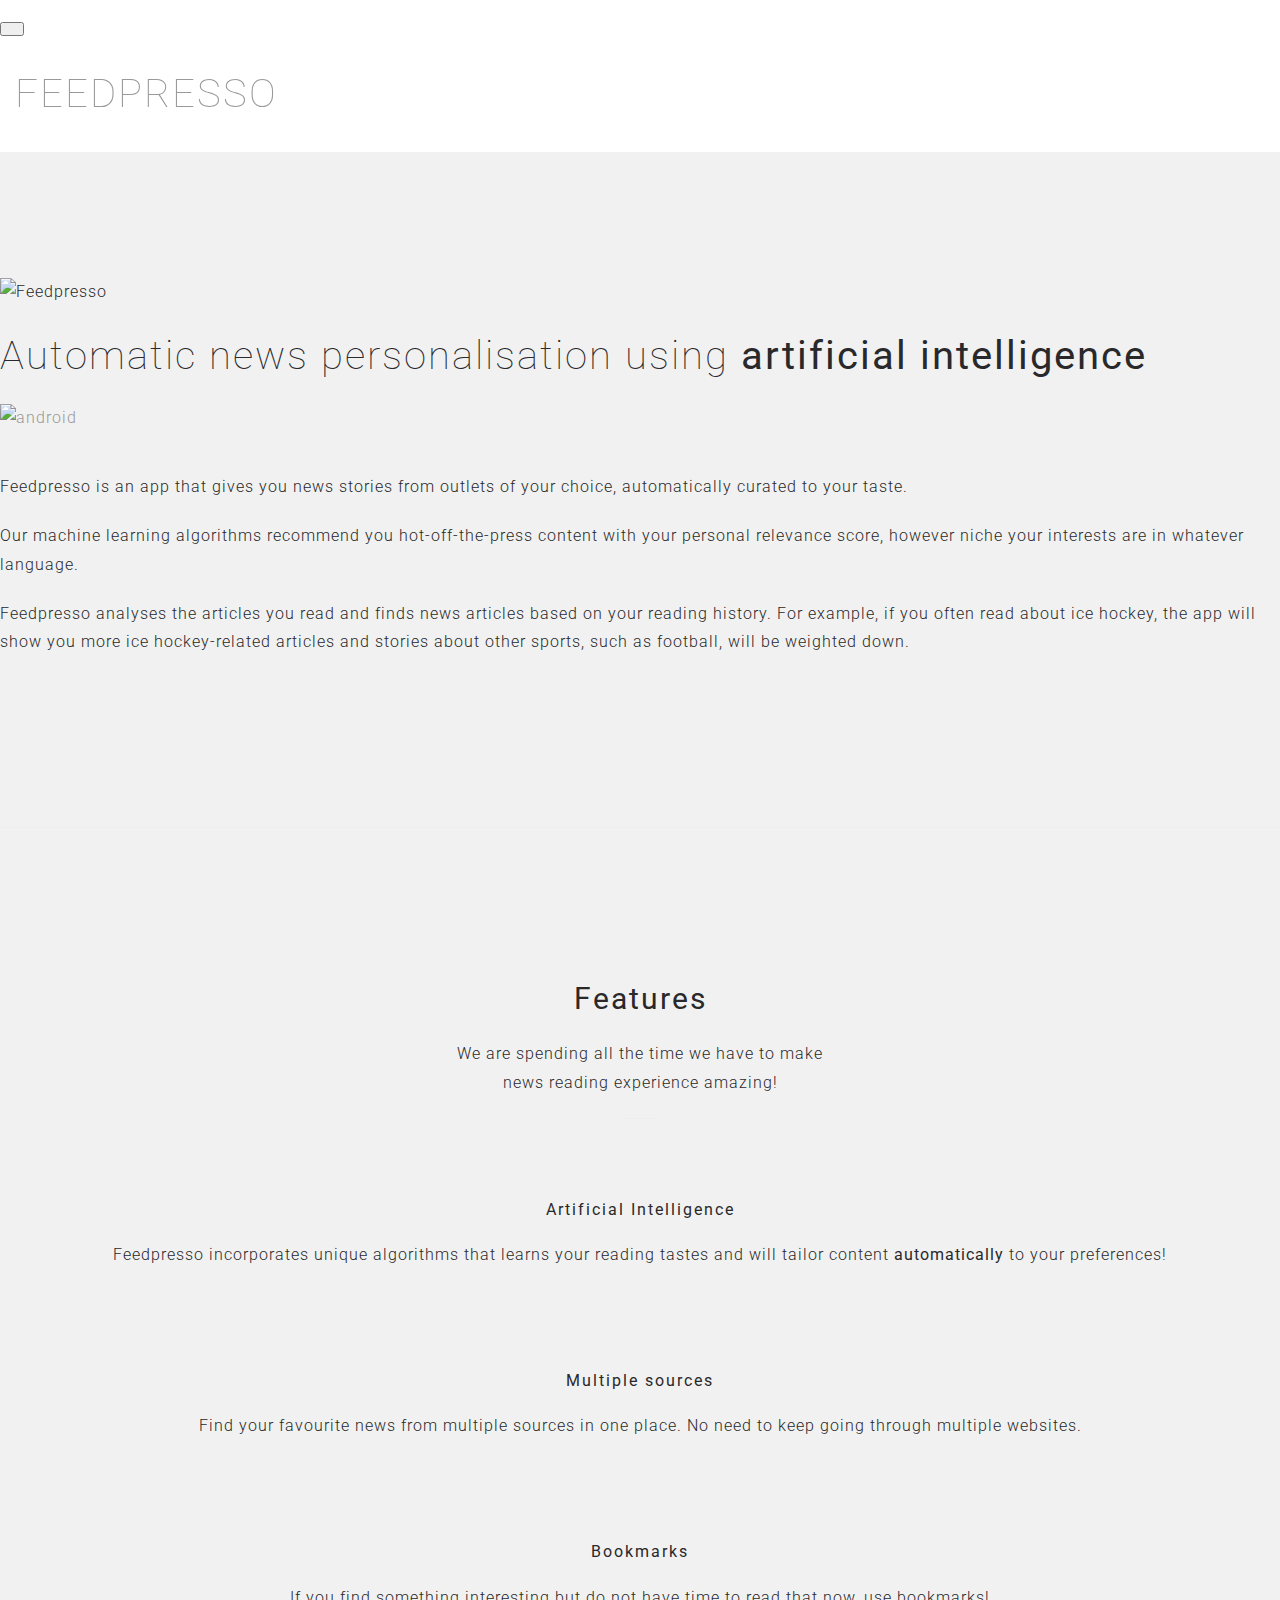
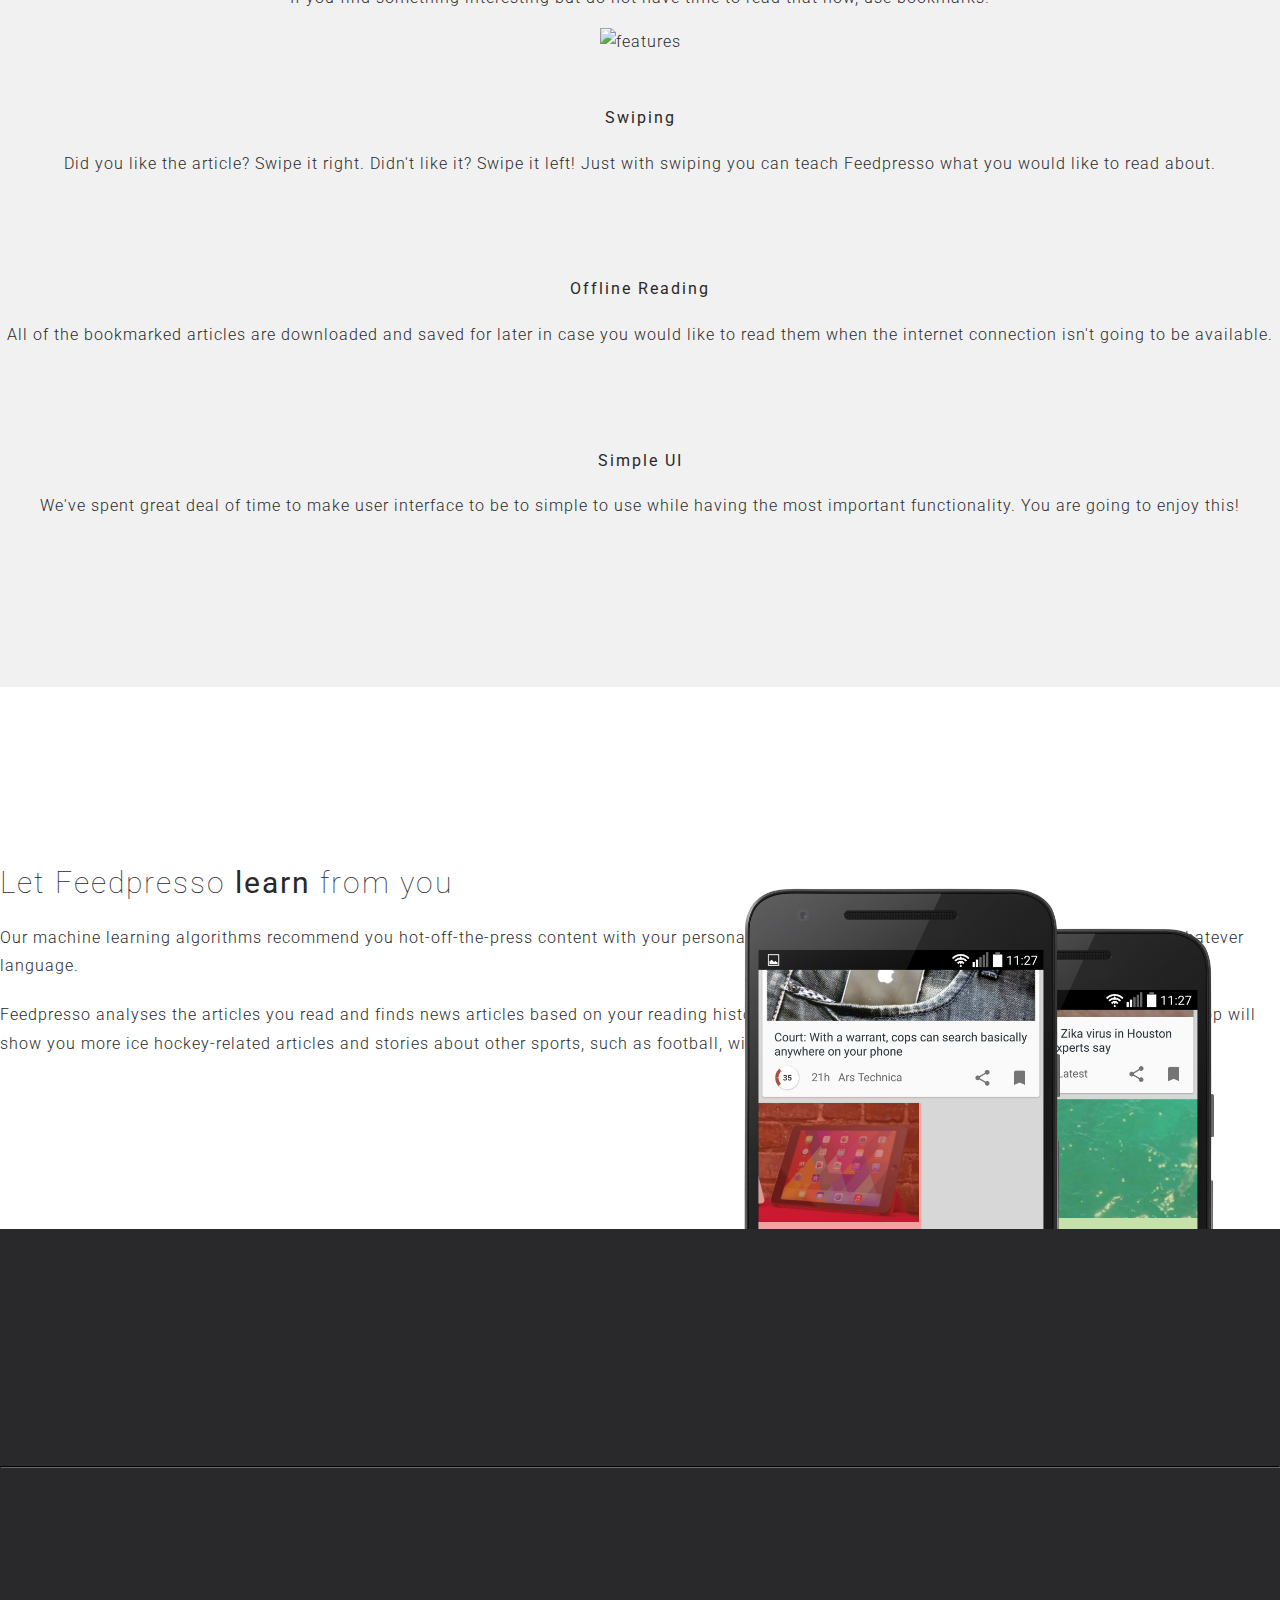
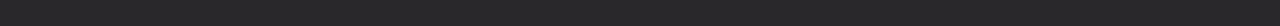
==== index.html @ 590b2be1 "Two pictures for main feature" ====
<!doctype html>
<html lang="en">

<head>
    <meta charset="UTF-8">
    <meta name="description" content="Feedpresso is an app that gives you news stories from outlets of your choice, automatically curated to your taste. Our machine learning algorithms recommend you hot-off-the-press content with your personal relevance score, however niche your interests are in whatever language.">
    <meta name="keywords" content="Feedpresso, Machine Learning, Artificial Intelligence, News, Local News, App,   Responsive, Landing, Mobile, Android">
    <meta name="author" content="Feedpresso">
    <!--[if IE]><meta http-equiv='X-UA-Compatible' content='IE=edge,chrome=1'><![endif]-->
    <meta name="viewport" content="width=device-width, initial-scale=1, maximum-scale=1">
    <!-- Site title -->
    <title>Feedpresso | Local news, rss and machine learning</title>

    <!-- Favicons AND TOUCH ICONS   -->
    <link rel="icon" href="images/favicon.ico">
    <link rel="apple-touch-icon" href="images/apple-touch-icon.png">
    <link rel="apple-touch-icon" sizes="72x72" href="images/apple-touch-icon-72x72.png">
    <link rel="apple-touch-icon" sizes="114x114" href="images/apple-touch-icon-114x114.png">

    <!-- Font-awesome and Custom Google Web Font -->
    <link href="font-awesome/css/font-awesome.min.css" rel="stylesheet">
    <link href="css/et-line.css" rel="stylesheet">
    <link href='http://fonts.googleapis.com/css?family=Roboto:100,300,400' rel='stylesheet' type='text/css'>

    <!-- CSS -->
    <link href="css/bootstrap.min.css" rel="stylesheet">
    <link href="css/animate.min.css" rel="stylesheet">
    <link href="css/allinone_carousel.css" rel="stylesheet" type="text/css">
    <!-- social share -->
    <link rel="stylesheet" type="text/css" href="css/jssocials.css" />
    <link rel="stylesheet" type="text/css" href="css/jssocials-theme-plain.css" />
    <!-- theme style -->
    <link href="css/style.css" rel="stylesheet">

    <!--[if lt IE 9]>
                                <script src="js/html5shiv.js"></script>
                                <script src="js/respond.min.js"></script>
        <![endif]-->
    <script src="js/modernizr.custom.min.js"></script>

    <!-- Style Switch -->
    <link rel="stylesheet" type="text/css" href="css/colors/green.css" title="green" media="screen" />

    <!-- Style Switch -->
    <!-- <link rel="stylesheet" type="text/css" href="css/colors/green.css" title="green" media="screen" />-->
    <!-- <link rel="stylesheet" type="text/css" href="css/colors/pink.css" title="pink" media="screen" />-->
    <!-- <link rel="stylesheet" type="text/css" href="css/colors/violet.css" title="violet" media="screen" />-->
    <!-- <link rel="stylesheet" type="text/css" href="css/colors/gold.css" title="gold" media="screen" />-->
    <!-- <link rel="stylesheet" type="text/css" href="css/colors/blue.css" title="blue" media="screen" />-->
    <!-- <link rel="stylesheet" type="text/css" href="css/colors/red.css" title="red" media="screen" />-->
    <!-- <link rel="stylesheet" type="text/css" href="css/colors/yellow.css" title="yellow" media="screen" />-->
    <!-- <link rel="stylesheet" type="text/css" href="css/colors/navy.css" title="navy" media="screen" />-->

</head>

<body id="page-top" data-spy="scroll" data-target=".navbar-custom">
    
    <!-- Header -->
    <header>
        <nav class="navbar navbar-custom navbar-top navbar-fixed-top sticky-navigation">
            <div class="container">
                <div class="navbar-header">
                    <button type="button" class="navbar-toggle" data-toggle="collapse" data-target=".navbar-main-collapse">
                        <i class="fa fa-bars"></i>
                    </button>
                    <!-- LOGO -->
                    <h1>
                        <a class="nav-logo" href="#page-top">
                            FEEDPRESSO
                        </a>
                        </h1>
                </div>


            </div>
            <!-- /.container -->
        </nav>
    </header>
    <!-- Header end -->

    <section id="intro">
        <div class="container">
            <div class="row relative">
                <img src="images/device-2015-11-10-092255_framed.png" alt="Feedpresso" class="intro-mobile img-responsive" />
                <div class="col-md-6 col-md-offset-6">
                    <h1>Automatic news personalisation using <span class="bold"> artificial intelligence </span> </h1>

                    <div class="downloads space40">
                        <a href="#"><img src="images/downloads/android.png" alt="android" /></a>
                    </div>
                    
                    <p class="space20">
                        Feedpresso is an app that gives you news stories from outlets of your choice, automatically curated to your taste.
                    </p>
                    <p class="space20">
                        Our machine learning algorithms recommend you hot-off-the-press content with your personal relevance score, however niche
                        your interests are in whatever language.
                    </p>
                    <p class="space20">
                        Feedpresso analyses the articles you read and finds news articles based on your reading history. For example, if you often
                        read about ice hockey, the app will show you more ice hockey-related articles and stories about other
                        sports, such as football, will be weighted down.
                    </p>
               

                </div>
                <!-- col-md-6 end -->
            </div>
            <!-- row end -->
        </div>
        <!-- container end -->
    </section>
    <!-- intro end -->



    <!-- features -->
    <section id="features" class="section">
        <div class="container">
            <div class="row">
                <div class="col-md-12">
                    <div class="titleSection">
                        <h2><span class="bold">Features</span></h2>
                        <p>
                            We are spending all the time we have to make news reading experience amazing!
                        </p>
                        <div class="coloredLine"></div>
                    </div>
                    <!-- titleSection end -->
                </div>
                <!-- col-md-12 end -->
            </div>
            <!-- row end -->

            <div class="row">
                <div class="col-md-4 leftFeatures">
                    <div class="text-right space100">
                        <i class="icon-beaker bigIcon"></i>
                        <h4 class="bold">Artificial Intelligence</h4>
                        <p>
                            Feedpresso incorporates unique algorithms that learns your 
                            reading tastes and will tailor content <b>automatically</b> to 
                            your preferences!
                        </p>
                    </div>
                    
                    <div class="text-right space100">
                        <i class="icon-newspaper bigIcon"></i>
                        <h4 class="bold">Multiple sources</h4>
                        <p>
                            Find your favourite news from multiple sources in one place. No need to keep going
                            through multiple websites.
                        </p>
                    </div>
                    <!-- text-right space100 end -->

                    <div class="text-right">
                        <i class="icon-flag bigIcon"></i>
                        <h4 class="bold">Bookmarks</h4>
                        <p>
                            If you find something interesting but do not have time to read that now,
                            use bookmarks!
                        </p>
                    </div>
                    <!-- text-right end -->

                </div>
                <!-- col-md-4 leftFeatures end -->

                <div class="col-md-4">
                    <img src="images/device-2015-11-10-092421_framed.png" class="img-responsive" alt="features" data-wow-duration="1s" data-wow-offset="50"
                    data-wow-delay="0s" />
                </div>
                <!-- col-md-4 end -->

                <div class="col-md-4 rightFeatures">
                    <div class="text-left space100">
                        <i class="icon-heart bigIcon"></i>
                        <h4 class="bold">Swiping</h4>
                        <p>
                           Did you like the article? Swipe it right. Didn't like it?
                           Swipe it left! Just with swiping you can teach Feedpresso
                           what you would like to read about.
                        </p>
                    </div>
                    <div class="text-left space100">
                        <i class="icon-download bigIcon"></i>
                        <h4 class="bold">Offline Reading</h4>
                        <p>
                            All of the bookmarked articles are downloaded and saved for later in case you would
                            like to read them when the internet connection isn't going to be available.
                        </p>
                    </div>
                    <!-- text-left space40 end -->

                    <div class="text-left">
                        <i class="icon-happy bigIcon"></i>
                        <h4 class="bold">Simple UI</h4>
                        <p>
                            We've spent great deal of time to make user interface to be to simple to use while
                            having the most important functionality. You are going to enjoy this!
                        </p>
                    </div>
                    <!-- text-left end -->
                </div>
                <!-- col-md-4 rightFeatures end -->

            </div>
            <!-- row end -->
        </div>
        <!-- container end -->
    </section>
    <!-- features end -->


    <section id="app-brief2" class="section">
        <div class="container">
            <div class="row relative">
                <div class="phones">
                    <img src="images/2016-01-19 09.27.38_framed.png" alt="wava" class="right-mob-front img-responsive" />
                    <img src="images/2016-01-19 09.27.07_framed.png" alt="wava" class="right-mob-back img-responsive wow fadeInUp" data-wow-duration="1s"
                    data-wow-offset="50" data-wow-delay="0s" />
                </div>
                <div class="col-md-6">
                    <h2>Let Feedpresso  <span class="bold">  learn </span> from you  </h2>

                   <p class="space20">
                        Our machine learning algorithms recommend you hot-off-the-press content with 
                        your personal relevance score, however niche
                        your interests are in whatever language.
                    </p>
                    <p class="space20">
                        Feedpresso analyses the articles you read and finds news articles based on 
                        your reading history. For example, if you often
                        read about ice hockey, the app will show you more ice 
                        hockey-related articles and stories about other
                        sports, such as football, will be weighted down.
                    </p>
                </div>
                <!-- col-md-6 end -->
            </div>
            <!-- row end -->
        </div>
        <!-- container end -->
    </section>
    <!-- #app-brief2 section end -->

    <footer>
        <div class="container">
            <div class="col-md-12">
                <!--<a href="#page-top" class="page-scroll"><img src="images/footer-logo.png" alt="WAVA"/></a>-->
                <div class="space50"></div>
                <ul class="clearlist socialList">
                    <li><a href="https://www.facebook.com/feedpresso"><i class="fa fa-facebook"></i></a></li>
                    <li><a href="https://twitter.com/Feedpresso"><i class="fa fa-twitter"></i></a></li>
                    <li><a href="https://www.linkedin.com/company/feedpresso"><i class="fa fa-linkedin"></i></a></li>
                    <li><a href="mailto:hello@feedpresso.com"><i class="fa fa-envelope"></i></a></li>
                </ul>
                <hr>
            </div>
            <!-- col-md-12 end -->
        </div>
        <!-- container end -->
    </footer>

    <!-- javascript Placed at the end of the document so the pages load faster -->
    <script type="text/javascript" src="js/jquery-1.11.3.min.js"></script>
    <script src="js/bootstrap.min.js"></script>
    <script src="js/jquery.easing.min.js"></script>
    <script src="js/jquery.appear.js"></script>
    <script src="js/jquery.inview.js"></script>
    <script src="http://ajax.googleapis.com/ajax/libs/jqueryui/1.9.2/jquery-ui.min.js"></script>
    <script src="js/jquery.ui.touch-punch.min.js" type="text/javascript"></script>
    <script src="js/allinone_carousel.js" type="text/javascript"></script>
    <script src="js/wow.min.js"></script>
    <script src="js/jquery.placeholder.min.js" type="text/javascript"></script>
    <script src="js/jquery.ajaxchimp.min.js"></script>
    <script src="js/jssocials.min.js"></script>
    <script src="js/script.js"></script>

</body>

</html>
---- css/style.css ----
/*
* Wava Theme
* Created by : mixdesigns
* website : www.mixdesigns.net
*/

/* Table of Content
==================================================
        - General -
        - margin spaces -
        - Header and nav -
        - intro -
        - screenshots -
        - overview -
        - features -
        - share -
        - app-brief1 - app-brief2 -
        - subscription-form -
        - contact -
        - footer -
        -    THEME SWITCHER -
        - responsive -

*/


/* - General ------------------------------------------------------- */

/* PRE LOADER */
.preloader {
    position: fixed;
    top: 0;
    left: 0;
    right: 0;
    bottom: 0;
    background-color: #fefefe;
    z-index: 9999;
    height: 100%;
    width: 100%;
    overflow: hidden !important;
}

.status {
    width: 105px;
    height: 50px;
    position: absolute;
    left: 50%;
    top: 50%;
    margin: -25px 0 0 -50px;
}

/* top line LOADER */
.pace {
    -webkit-pointer-events: none;
    pointer-events: none;
    -webkit-user-select: none;
    -moz-user-select: none;
    user-select: none;
}
.pace-inactive {
    display: none;
}
.pace .pace-progress {
    background: #F44C67;
    position: fixed;
    z-index: 99999;
    top: 0;
    right: 100%;
    width: 100%;
    height:5px;
}

/* Global Styles */
body,html {
    height: 100%;
    width: 100%;
    max-width: 100%;
}

body {
    font-family: 'Roboto', sans-serif;
    font-size: 16px;
    font-weight: 300;
    letter-spacing: 1px;
    line-height: 1.8;
    background: transparent;
    color: #29282b;
    overflow-x: hidden;
    margin: auto;
    background: #fff;
    -webkit-font-smoothing: subpixel-antialiased;
}

.clearlist, .clearlist li {
    list-style: none;
    padding: 0;
    margin: 0;
    background: none;
}

::-moz-selection{ color: #fff; background:#29282b; }
::-webkit-selection{ color: #fff;    background:#29282b; }
::selection{ color: #fff;    background:#29282b; }

a{
    color: #999;
    text-decoration: none;
}
a:hover{
    color: #29282b;
    cursor: pointer;
}
a:hover,a:focus{
    -moz-outline: none;
    outline: none;
    text-decoration: none;
}

h1,h2,h3,h4,h5,h6 {
    font-family: 'Roboto', sans-serif;
    font-weight: 100;
    margin-bottom: 20px;
    line-height: 1.4;
    color: #29282b;
    letter-spacing: 2px;
}
h1{
    font-size: 40px;
}
h2{
    font-size: 30px;
}
h3{
    font-size: 24px;
}
h4{
    font-size: 16px;
}
h5{
    font-size: 14px;
}
h6{
    font-size: 12px;
}
.img-responsive{
    margin: 0 auto;
    width: auto;
}
.section{
    padding:150px 0px;
    position: relative;
    z-index: 2;
    overflow: hidden;
}
.relative{
    position: relative;
}
.bold{
    font-weight: 400;
}
.hint{
    color: #999;
    font-size: 13px;
}
/* title Section */
.titleSection{
    clear: both;
    margin-bottom: 80px;
    text-align: center;
}
.titleSection h2{
    margin-top: 0px;
}
.titleSection p{
    max-width: 400px;
    margin: 0 auto;
}
/* line */
.coloredLine{
    margin:20px auto 0px;
    width: 40px;
    border-bottom: 1px solid #eee;
}
/* buttons */
.btn-new{
    max-width: 250px;
    vertical-align: middle;
    position: relative;
    z-index: 1;
    -webkit-backface-visibility: hidden;
    -moz-osx-font-smoothing: grayscale;       
    background: #F44C67;
    display: inline-block;
    padding: 15px 30px;
    -webkit-border-radius: 2px;
    -moz-border-radius: 2px;
    border-radius: 2px;
    color: #fff;
    font-size: 14px;
    font-family: 'Roboto', sans-serif;
    -webkit-transition: all .3s ease;
    -moz-transition: all .3s ease;
    -o-transition: all .3s ease;
    transition: all .3s ease;
    letter-spacing: 1px;
    cursor: pointer;
    line-height: 1.42857;
    text-align: center;
    white-space: nowrap;
    border: none;
}
.btn-new:hover,.btn-new:focus{
    background: #FC647B;
    color: #fff;
    text-decoration: none;
    outline: none;
}
/* margin spaces */
.space10 {
    margin-bottom: 10px;
}
.space20 {
    margin-bottom: 20px;
}
.space30 {
    margin-bottom: 30px;
}
.space40 {
    margin-bottom: 40px;
}
.space50 {
    margin-bottom: 50px;
}
.space60 {
    margin-bottom: 60px;
}
.space70 {
    margin-bottom: 70px;
}
.space80 {
    margin-bottom: 80px;
}
.space90 {
    margin-bottom: 90px;
}
.space100 {
    margin-bottom: 100px;
}

/* Header and nav --------------------------------------------------- */
.logo{
    display:inline-block;
}
.logo img{
    max-width: 100%;
}
.sticky-navigation {
    -webkit-transition: all .4s ease-in-out;
    -moz-transition: all .4s ease-in-out;
    -o-transition: all .4s ease-in-out;
    transition: all .4s ease-in-out;
    background:transparent;
    border: none;
    padding:10px 0 !important;
    margin-bottom: 0 !important;
    -webkit-backface-visibility: hidden;
    top:0px;
}
.NavBg{
    background:rgba(255,255,255,0.9);  
}
.nav-logo{
    padding: 0px 15px;
    height: 50px;
    overflow: hidden;
}
.nav-logo:focus{
    outline: none;
}
.nav-logo img{
    height: 100%;
}
.navbar{
    margin-bottom: 0px;
}
.navbar-nav {
    float: left;
    margin: 0px !important;
    -webkit-transition: all .3s ease-in-out;
    -moz-transition: all .3s ease-in-out;
    -o-transition: all .3s ease-in-out;
    transition: all .3s ease-in-out;
}
.navbar-nav li a {
    padding: 10px;
    line-height: 30px;
    font-size: 12px;
    color: #999;
    position: relative;
    background: transparent !important;
    -webkit-transition: all .5s ease;
    -moz-transition: all .5s ease;
    -o-transition: all .5s ease;
    transition: all .5s ease;
}
.navbar-nav li a:focus{
    outline: none;
}
.navbar-nav li.active a,.navbar-nav li a:hover {
    color:#29282b;
}
.navbar-toggle{
    padding: 5px 10px;
    margin-right: 10px;
}
/* intro ---------------------------------------------------------------- */

#intro{
    background: #f1f1f1;
    padding: 150px 0px;
    position: relative;
    z-index: 1;
    overflow: hidden;
}
.intro-mobile {
    position: absolute;
    left: 0px;
    top:-50px; /* negtivae value of section bottom padding */
    max-width: 40%;
}
.downloads a{
    display: inline-block;
    margin-right: 10px;
}
.downloads a:last-child{
    margin-right: 0px;
}

/* screenshots ---------------------------------------------------------------- */
.screenshot-image{
    background:url("../images/bg.jpg") no-repeat top center scroll #fff;
    -webkit-background-size: 100%;
    -moz-background-size: 100%;
    -o-background-size: 100%;
    background-size: 100%;
    -webkit-background-size: cover;
    -moz-background-size: cover;
    -o-background-size: cover;
    background-size: cover;
    width: 100%;      
}
.downloadNumber{
    background: #f44c67;
    color: #fff;
    display: inline-block;
    padding:10px 30px;
    font-size:24px;
}
.overlay {
    background: none repeat scroll 0 0 rgba(255,255,255,0.5);
    width: 100%;
    height: 100%;
    padding-top: 150px;
    padding-bottom:600px;
}
.gradient{
    background: url("../images/gradient.png") repeat-x top center;
    position: absolute;
    width: 100%;
    top:-200px;
    height: 200px;
}
.slider-3d{
    margin-top: -580px;
    padding-bottom:200px;
}
.slider-3d > div{
    margin: 0 auto;
}
.allinone_carousel.sweet .elementTitle{
    color: #888;
    font-family: 'Roboto', sans-serif;
    font-weight: 300;

}
.allinone_carousel.sweet .contentHolderUnit{
    -moz-box-shadow:1px -2px 10px 0px rgba(0, 0, 0, 0.5);
    -webkit-box-shadow:1px -2px 10px 0px rgba(0, 0, 0, 0.5);
    box-shadow:1px -2px 10px 0px rgba(0, 0, 0, 0.5);
}

/* overview ---------------------------------------------------------------- */
#overview{
    background: #f9f9f9;
    border-top: 1px solid #eee;
    text-align: center;
}
.bigIcon{
    color: #F44C67;
    font-size: 50px;
    margin-bottom: 20px;
}

/* features ---------------------------------------------------------------- */
#features{
    background:#f1f1f1;
    border-top: 1px solid #eee;
    text-align: center;
}
.leftFeatures,.rightFeatures{
    margin-top: 50px;
}

/* share ---------------------------------------------------------------- */
#share{
    background:url("../images/stars.png") no-repeat top left #F45368;
    text-align: center;
}
#share h2{
    font-size:50px;    
}
.shareIcons{
    font-size: 24px;
}
.jssocials-share-link{
    color: #fff;
    padding: 0.8em 1em;
    min-width: 110px;
}
.jssocials-share-link.jssocials-share-link-count{
    padding-top: 0.5em;
}

/* app-brief1 ---------------------------------------------------------------- */

.left-mob-front{
    position: absolute;
    left: 12%;
    margin: 0px auto;
    top:-40px;
    z-index: 2;
}
.left-mob-back {
    position: absolute;
    left:0px;
    top:-20px;
    z-index: 1;
}
.rightList li{
    padding-bottom: 10px;
    position: relative;
}
.rightList li i{
    position: absolute;
    top: 8px;
    left: 0px;
    font-size: 14px;
}
.rightList li span{
    padding-left: 30px;
}
#app-brief1{
    background: #F2F2F2;
}
.right-mob-front{
    position: absolute;
    right: 12%;
    margin: 0px auto;
    max-width: 35%;
    top:-40px;
    z-index: 2;
}
.right-mob-back {
    position: absolute;
    right:0px;
    max-width: 35%;
    top:-0px;
    z-index: 1;
}

/* subscription-form ---------------------------------------------------------------- */

#download {
    text-align: center;
    background:url("../images/pattern.png") repeat;
}
.downloadLogo{
    width: 100px;
    display: inline-block;
    position: relative;
    top: -5px;
}

#download hr{
    margin: 80px auto 70px;
}
.downloadtxt{
    margin-top: 70px;
    line-height: 60px;
}
.subscription-form .input-box {
    width: 320px;
    -webkit-box-shadow: none;
    box-shadow: none;
    background: #FFF;
    border: 1px solid #FFF;
    margin: 0px;
}
.bigWord{
    font-size: 60px;
    font-weight: 700;
    text-transform: uppercase;
    display: block;
}

.subscription-form .subscription-success,
.subscription-form .subscription-error {
    display: none;
}

/* contact ----------------------------------------------------------- */
#contact {
    background: #F4F4F4;
    text-align: center;
}
.form-control{
    background: transparent;
    border: 1px solid #ddd;
    height: 50px;
    margin-bottom: 20px;
    padding:10px 20px;
    width: 100%;
    color:#161616;
    outline: none;
    -webkit-border-radius: 2px;
    -moz-border-radius: 2px;
    border-radius: 2px;
    font-size: 12px;
    box-shadow: none;
}
textarea.form-control{
    height: 100px;
    max-height: 120px;
    resize: none;
    margin-bottom:40px;
    overflow: hidden;
}
.form-control:focus{
    color: #000;
    font-weight: 900;
    border-color: #161616;
    box-shadow: none;
    outline: none;
}
#contactForm .success,#contactForm .error {
    display: none;
    text-align: center;
    margin-bottom: 20px;
    padding: 20px;
}

/* Footer ---------------------------------------------------------- */
footer {
    background:#29282b;
    text-align: center;
    padding: 150px 0px;
}
footer hr{
    border-color: #181819;
}
footer p{
    font-size: 11px;
    letter-spacing: 4px;
    text-transform: uppercase;
    color: #fff;
}
footer p a,footer p a:hover,footer p a:focus {
    color: #fff;
}
.socialList li{
    display: inline-block;
    text-transform: uppercase;
    font-family: 'Josefin Sans', sans-serif;
}
.socialList li a{
    display: inline-block;
    color: #fff;
    margin: 0px 20px;
}
.socialList li a span{
    margin-left: 10px;
}
.socialList li a:hover{
    color: #F44C67;
}

/*------------------------------------------------------------- 
                           THEME SWITCHER
--------------------------------------------------------------- */
#customizer {
    position: fixed;
    top: 100px;
    z-index: 999999;
    height: 100%;
}

.corner {
    display: block;
    cursor: pointer;
    width: 40px;
    height: 40px;
    -webkit-border-radius:0px 6px 6px 0px;
    -moz-border-radius:0px 6px 6px 0px;
    border-radius:0px 6px 6px 0px;
    background: url(../images/switcher/corner-open.png);
    position: absolute;
    top: 50px;
    right: -40px;
}

.s-close {
    left: -205px !important;
    -webkit-transition: all .4s ease-in-out;
    -moz-transition: all .4s ease-in-out;
    -o-transition: all .4s ease-in-out;
    transition: all .4s ease-in-out;
}

.s-open {
    left: 0 !important;
    -webkit-transition: all .4s ease-in-out;
    -moz-transition: all .4s ease-in-out;
    -o-transition: all .4s ease-in-out;
    transition: all .4s ease-in-out;
}

.corner.expanded {
    background: url(../images/switcher/corner.png);
}

#options {
    width: 205px;
    height:180px;
    background: #fff;
    padding: 0;
    position: relative;
    -webkit-transition: all .4s ease-in-out;
    -moz-transition: all .4s ease-in-out;
    -o-transition: all .4s ease-in-out;
    transition: all .4s ease-in-out;
}

.heading {
    padding-bottom: 15px;
    margin-bottom: 20px;
}

#options h6 {
    color: #5c5c5c;
    margin-bottom: 10px;
    font-size: 13px;
}

.options-segment {
    margin-bottom: 20px;
}
.color-scheme {
    padding: 0;
}
.color-scheme li {
    float: left;
    list-style: none;
}
.color-scheme a {
    display: block;
    height: 30px;
    width: 30px;
    margin: 0 4.25px 10px;
}
.colors-sel {
    padding: 20px 25px 15px;
    margin-bottom: 0;
}
.gold a {
    background: url(../images/switcher/3.png);
}
.green a {
    background: url(../images/switcher/7.png);
}
.blue a {
    background: url(../images/switcher/1.png);
}
.red a {
    background: url(../images/switcher/8.png);
}
.pink a {
    background: url(../images/switcher/4.png);
}
.navy a {
    background: url(../images/switcher/6.png);
}
.yellow a {
    background: url(../images/switcher/5.png);
}
.violet a {
    background: url(../images/switcher/2.png);
}
.options-head {
    background: #000;
    color: #fff;
    text-align: center;
    text-transform: uppercase;
    font-size: 15px;
    font-weight: 900;
    line-height: 50px;
}

.version{
    position: fixed;
    left: 0px;
    top: 100px;
    font-size:30px;
    color: #6D6E71;
    width: 40px;
    height: 40px;
    line-height: 40px;
    text-align: center;
    z-index: 9999;
}
.version:hover,.version:focus{
    color: #7B7C7F;
}
/* responsive style ----------------------------------------------------------------- */
/* Large Devices, Wide Screens */
@media only screen and (max-width : 1200px) {
    .downloadtxt{
        margin-top: 20px;
    }
}
/* Medium Devices, Desktops */
@media only screen and (max-width : 992px) {
    #intro{
        text-align: center;
    }
    #intro,.section{
        padding: 100px 0px;
    }
    .overlay{
        padding-top: 100px;
        padding-bottom: 400px;
    }
    .slider-3d{
        margin-top: -380px;
        padding-bottom: 100px;
    }
    .intro-mobile {
        position: static;
        max-width: 300px;
    }
    .phones{
        position: relative;
        width: 100%;
        max-width: 600px;    
        height: 400px;
        overflow: hidden;
        margin: 0 auto;
        margin-bottom: 50px;
    }
    .left-mob-front{
        right: 0px;
        left: auto;
        max-width: 100%;
        top: 0px;
    }
    .left-mob-back{
        left: -30px;
        max-width: 100%;
        top: 0px;   
    }
    .right-mob-front{
        left: 0px;
        right: auto;
        max-width: 100%;
        top: 0px;
    }
    .right-mob-back {
        right: -30px;
        max-width: 100%;
        top: 0px;  
    }

    .leftFeatures{
        margin-top: 0px;
        margin-bottom: 50px;
    }
    #features .text-left,#features .text-right{
        text-align: center !important;
    }
    .mg-sm-100{
        margin-bottom: 100px;
    }

}
/* Small Devices, Tablets */
@media only screen and (max-width : 767px) {
    .navbar-collapse {
        max-height: 355px !important;
        padding-bottom: 15px;
        padding-right: 15px;
        padding-left: 15px;
        overflow-x: visible;
        border-top: 1px solid transparent;
    }
    .navbar-nav{
        width: 100%;
    }
    h1{
        font-size: 30px;
    }
    .subscription-form .input-box {
        margin: 0px auto 20px;
        width: 80%;
    }

}
/* Extra Small Devices, Phones */
@media only screen and (max-width : 480px) {
    .downloads a{
        margin: 5px;
    }

    .left-mob-front,.left-mob-back,.right-mob-front,.right-mob-back{
        max-width: 80%;
    }

}
/* Custom, iPhone Retina */
@media only screen and (max-width : 320px) {

}
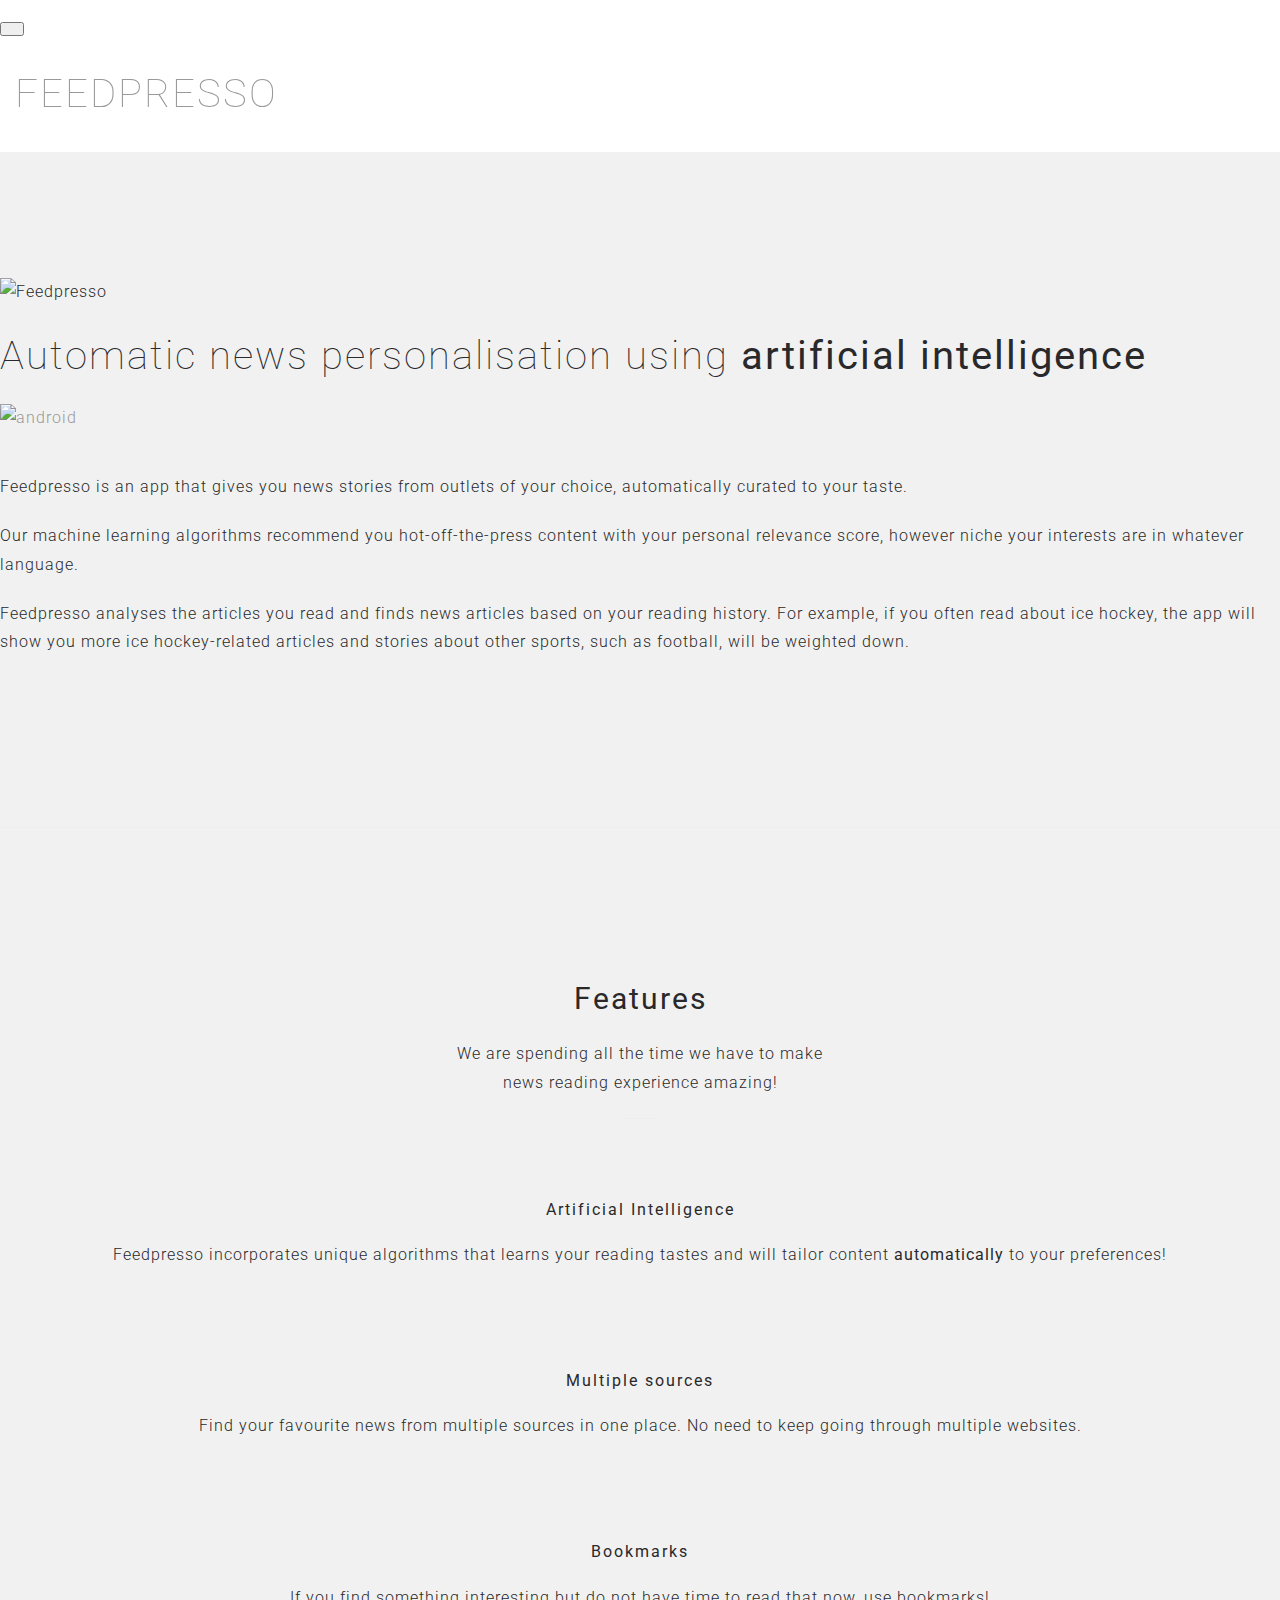
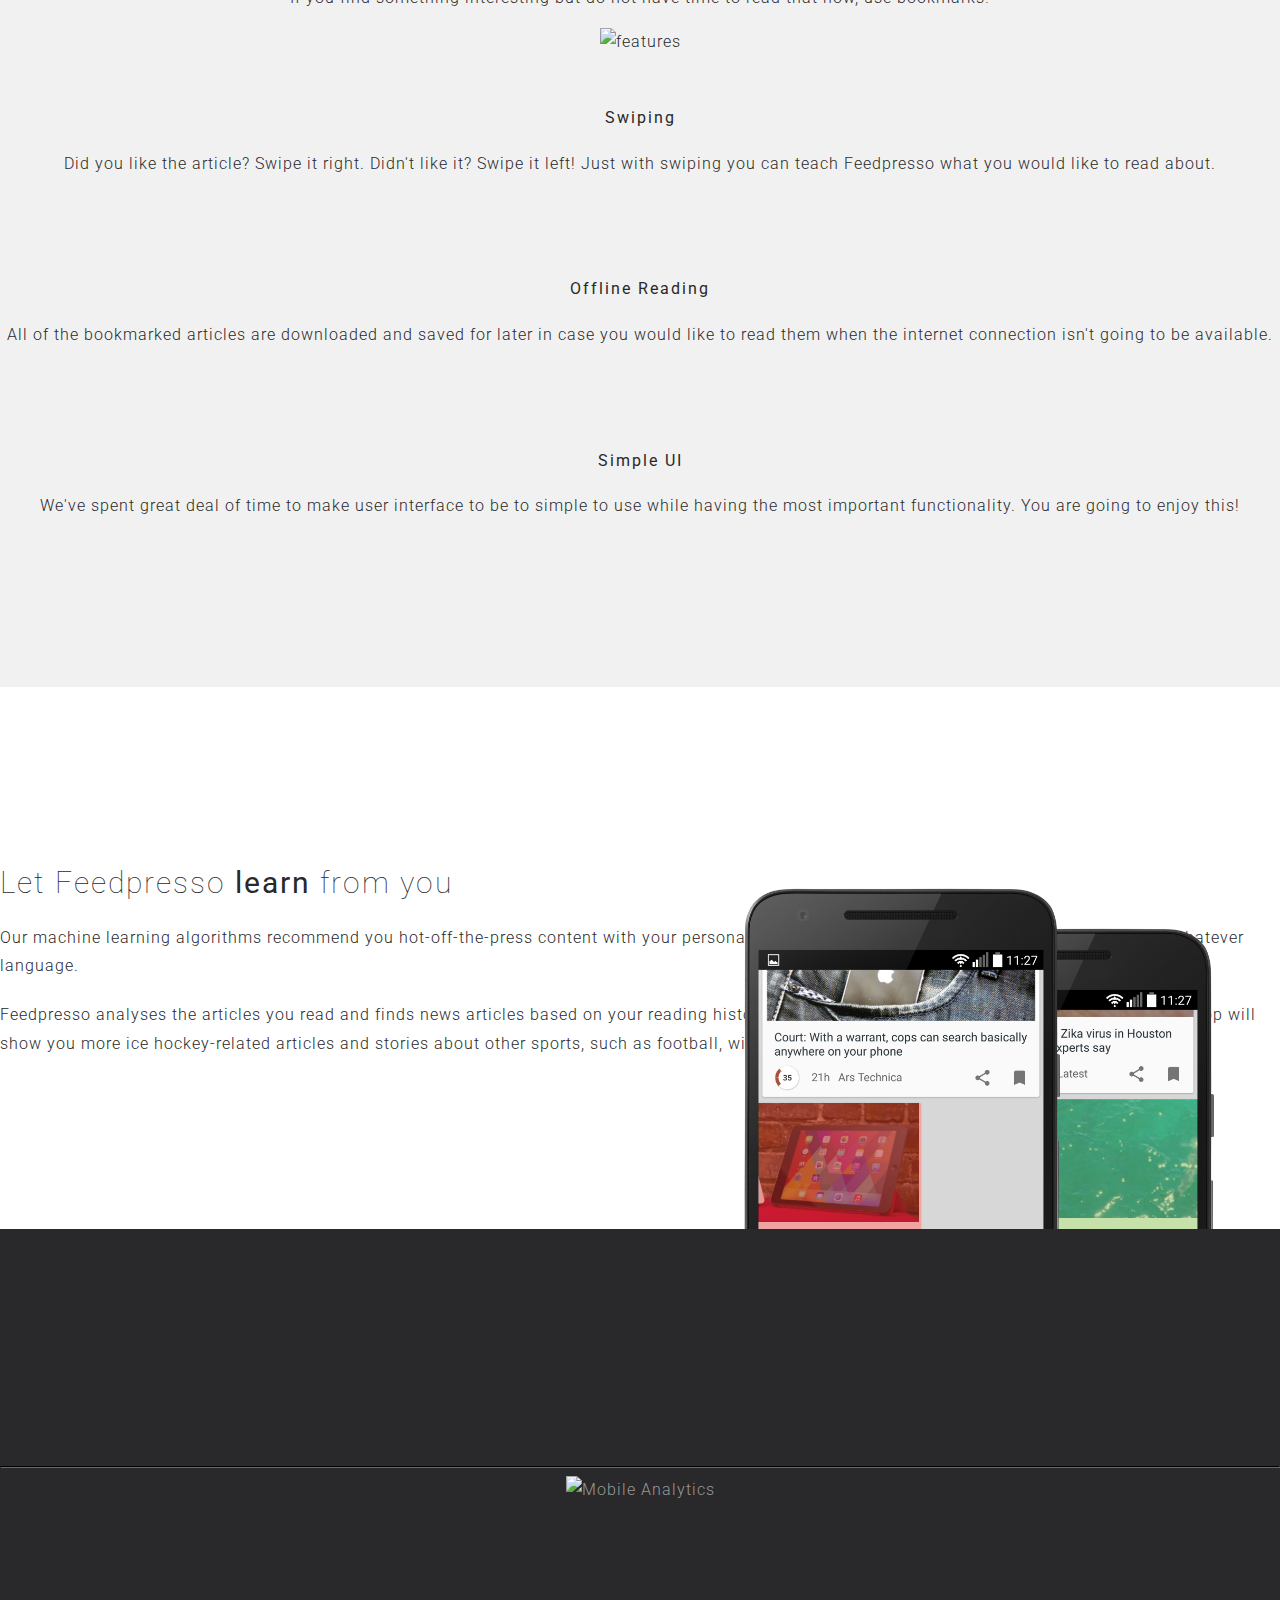
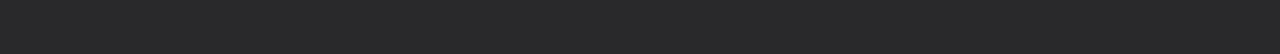
==== commit 09173872: "Add mixpanel badge" ====
--- a/index.html
+++ b/index.html
@@ -258,6 +258,7 @@
                 </ul>
                 <hr>
             </div>
+            <a href="https://mixpanel.com/f/partner" rel="nofollow"><img src="//cdn.mxpnl.com/site_media/images/partner/badge_light.png" alt="Mobile Analytics" /></a>
             <!-- col-md-12 end -->
         </div>
         <!-- container end -->
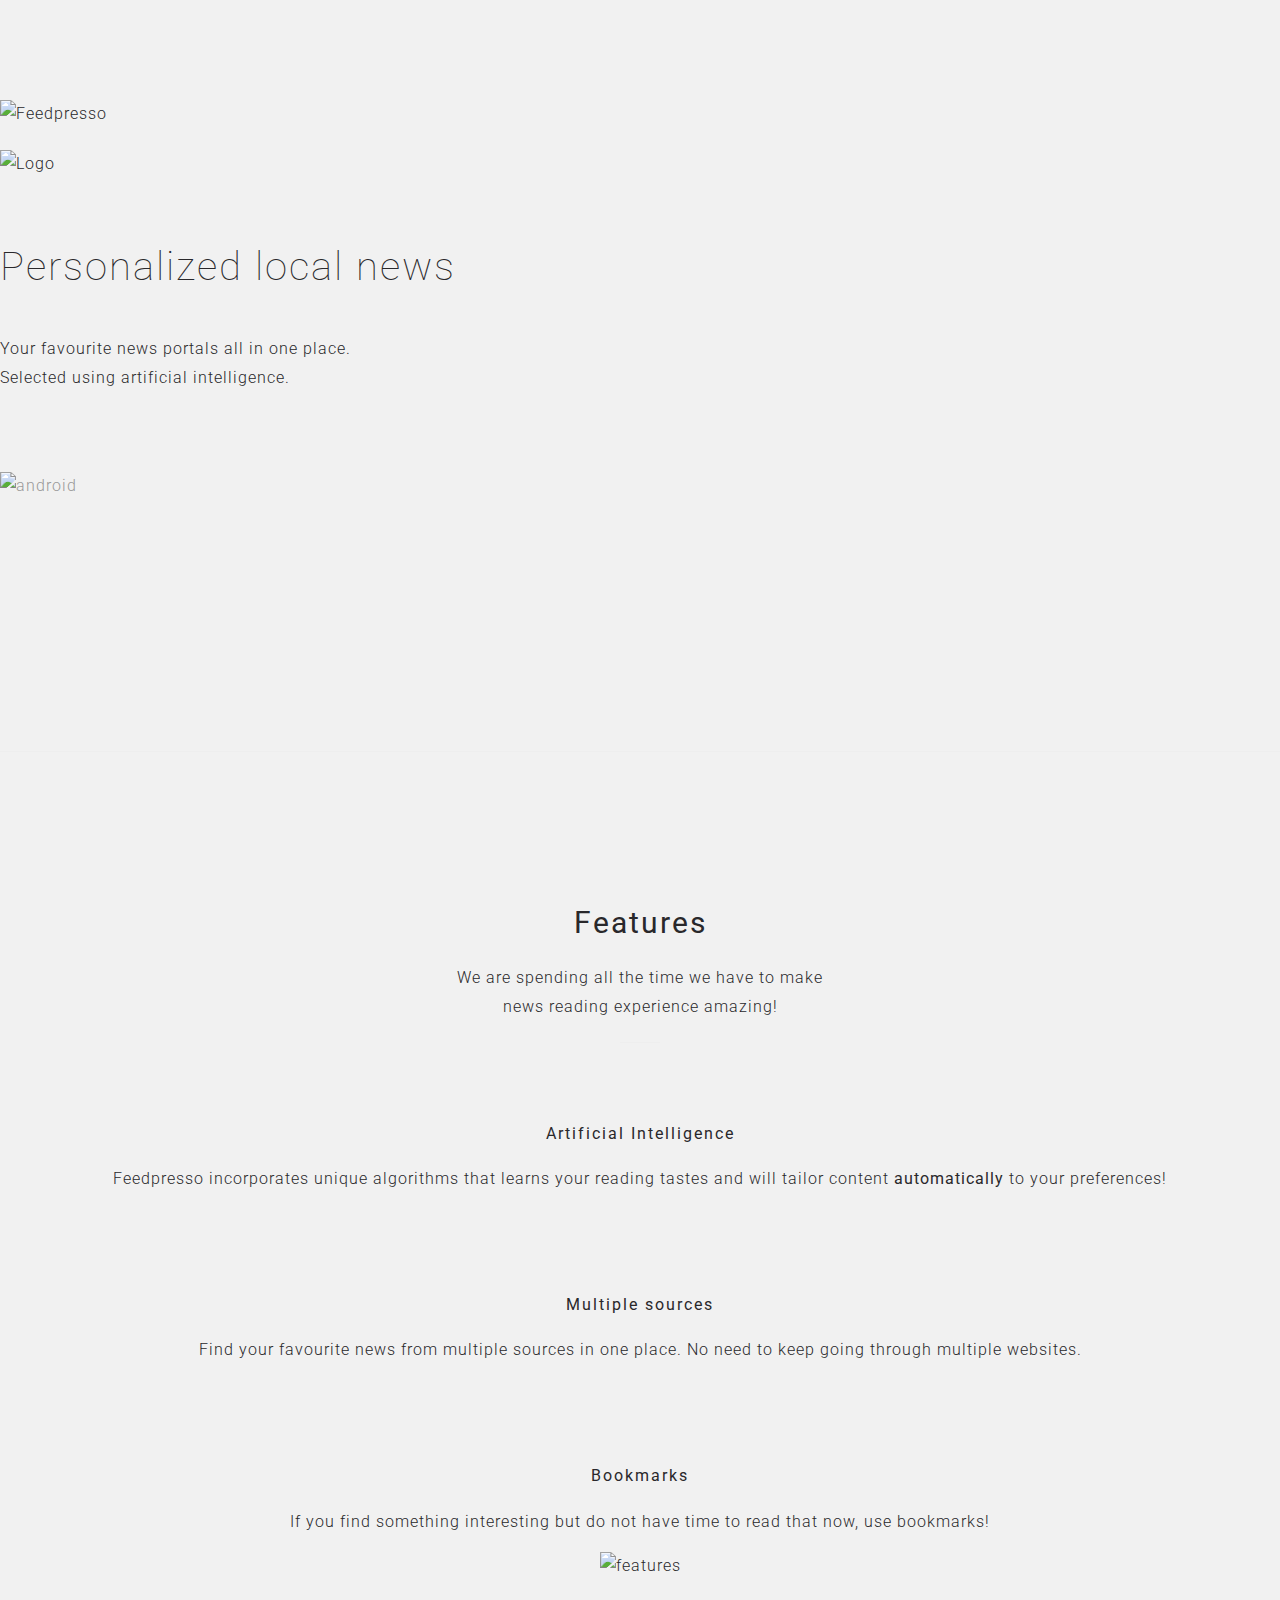
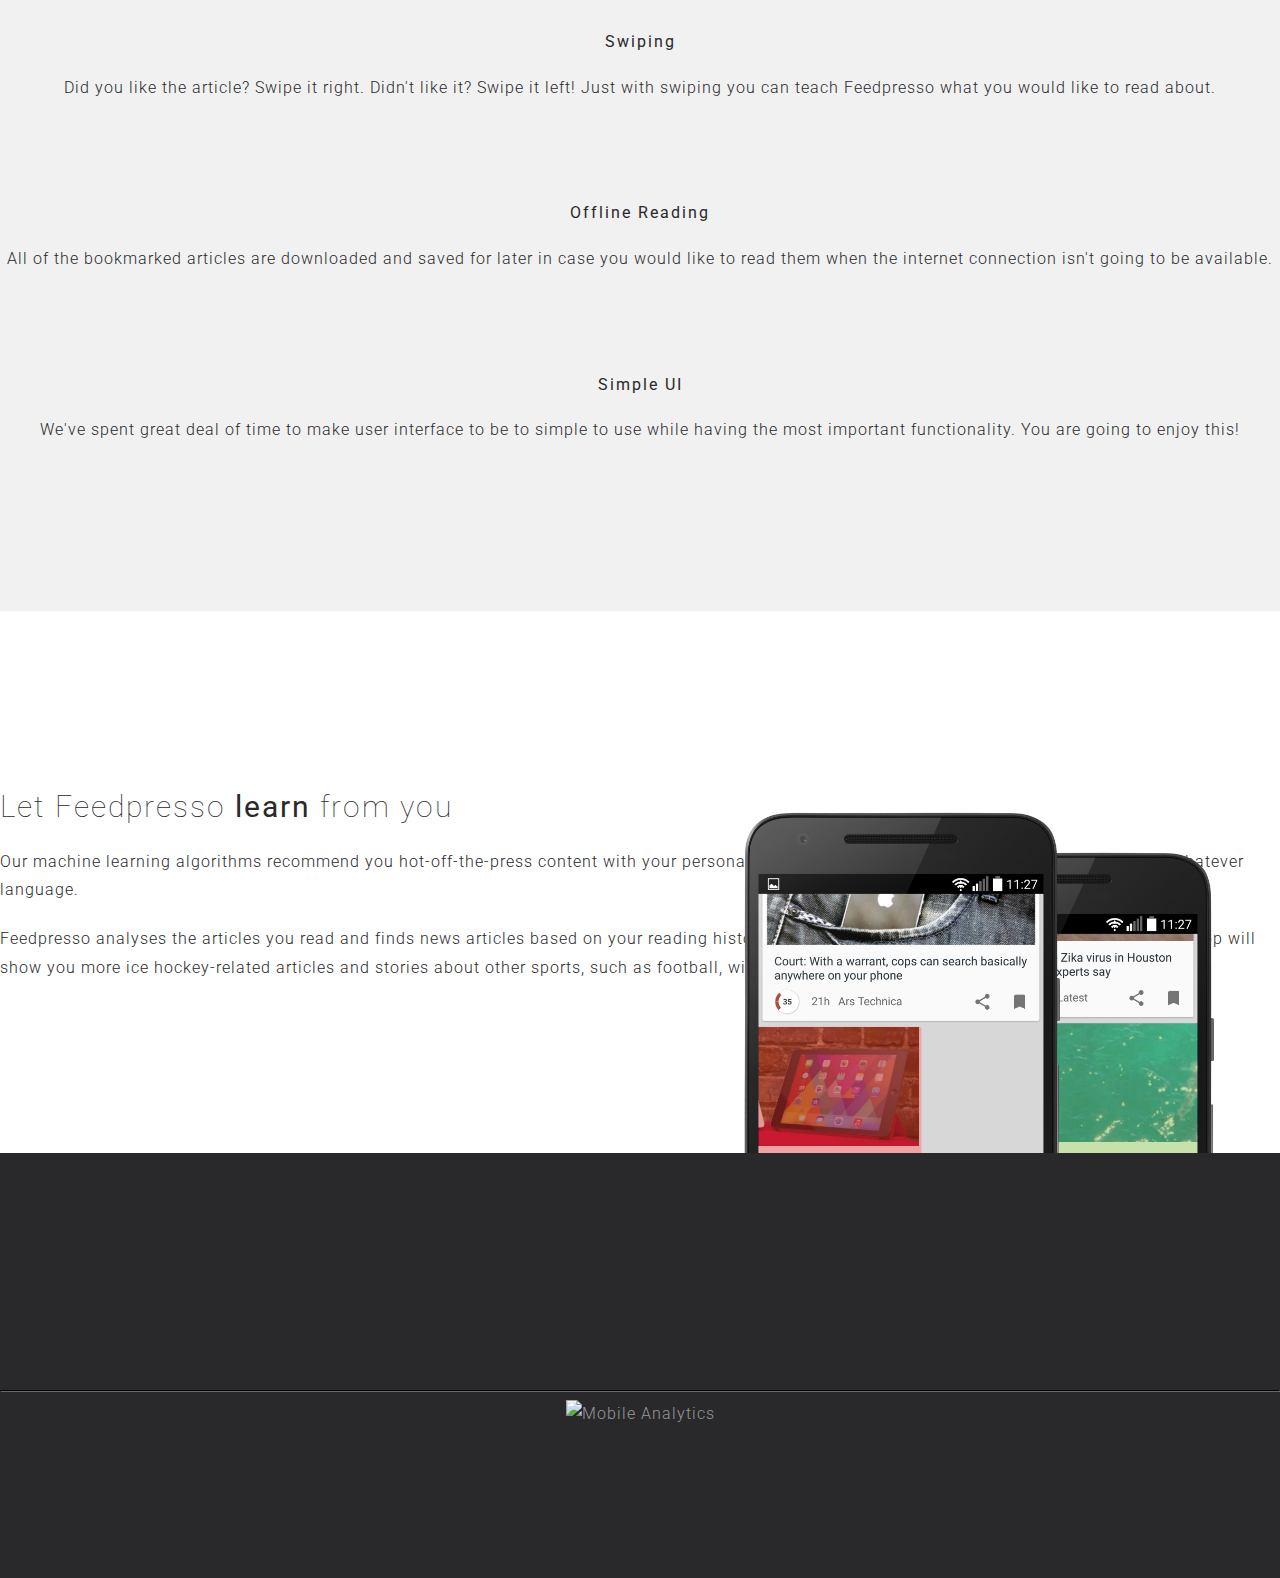
==== commit b23b95a9: "Add link to Google Play badge" ====
--- a/index.html
+++ b/index.html
@@ -55,54 +55,33 @@
 
 <body id="page-top" data-spy="scroll" data-target=".navbar-custom">
     
-    <!-- Header -->
-    <header>
-        <nav class="navbar navbar-custom navbar-top navbar-fixed-top sticky-navigation">
-            <div class="container">
-                <div class="navbar-header">
-                    <button type="button" class="navbar-toggle" data-toggle="collapse" data-target=".navbar-main-collapse">
-                        <i class="fa fa-bars"></i>
-                    </button>
-                    <!-- LOGO -->
-                    <h1>
-                        <a class="nav-logo" href="#page-top">
-                            FEEDPRESSO
-                        </a>
-                        </h1>
-                </div>
-
-
-            </div>
-            <!-- /.container -->
-        </nav>
-    </header>
-    <!-- Header end -->
-
     <section id="intro">
         <div class="container">
             <div class="row relative">
                 <img src="images/device-2015-11-10-092255_framed.png" alt="Feedpresso" class="intro-mobile img-responsive" />
-                <div class="col-md-6 col-md-offset-6">
-                    <h1>Automatic news personalisation using <span class="bold"> artificial intelligence </span> </h1>
+                <div id="intro-texture"></div>
+
+                <div class="col-md-6 col-md-offset-5">
+                    <div class="row space60">
+                        <div class="col-md-7">
+                            <img src="images/Logo-Feedpresso-full-big-shadow.png" alt="Logo" id="intro-logo" class="img-responsive"/>
+                        </div>
+                    </div>
+
+                    <div class="space40">
+                        <h1>Personalized local news</h1>
+                    </div>
+
+                    <p class="space80">
+                        Your favourite news portals all in one place.
+                        <br>
+                        Selected using artificial intelligence.
+                    </p>
 
                     <div class="downloads space40">
-                        <a href="#"><img src="images/downloads/android.png" alt="android" /></a>
-                    </div>
-                    
-                    <p class="space20">
-                        Feedpresso is an app that gives you news stories from outlets of your choice, automatically curated to your taste.
-                    </p>
-                    <p class="space20">
-                        Our machine learning algorithms recommend you hot-off-the-press content with your personal relevance score, however niche
-                        your interests are in whatever language.
-                    </p>
-                    <p class="space20">
-                        Feedpresso analyses the articles you read and finds news articles based on your reading history. For example, if you often
-                        read about ice hockey, the app will show you more ice hockey-related articles and stories about other
-                        sports, such as football, will be weighted down.
-                    </p>
-               
-
+                        <a href="https://play.google.com/store/apps/details?id=com.feedpresso.mobile&utm_source=landing&utm_medium=badge_intro&utm_campaign=landing"><img src="images/google-play-badge.png" alt="android" width="200"/></a>
+                    </div>
+                    <div class="space100"></div>
                 </div>
                 <!-- col-md-6 end -->
             </div>
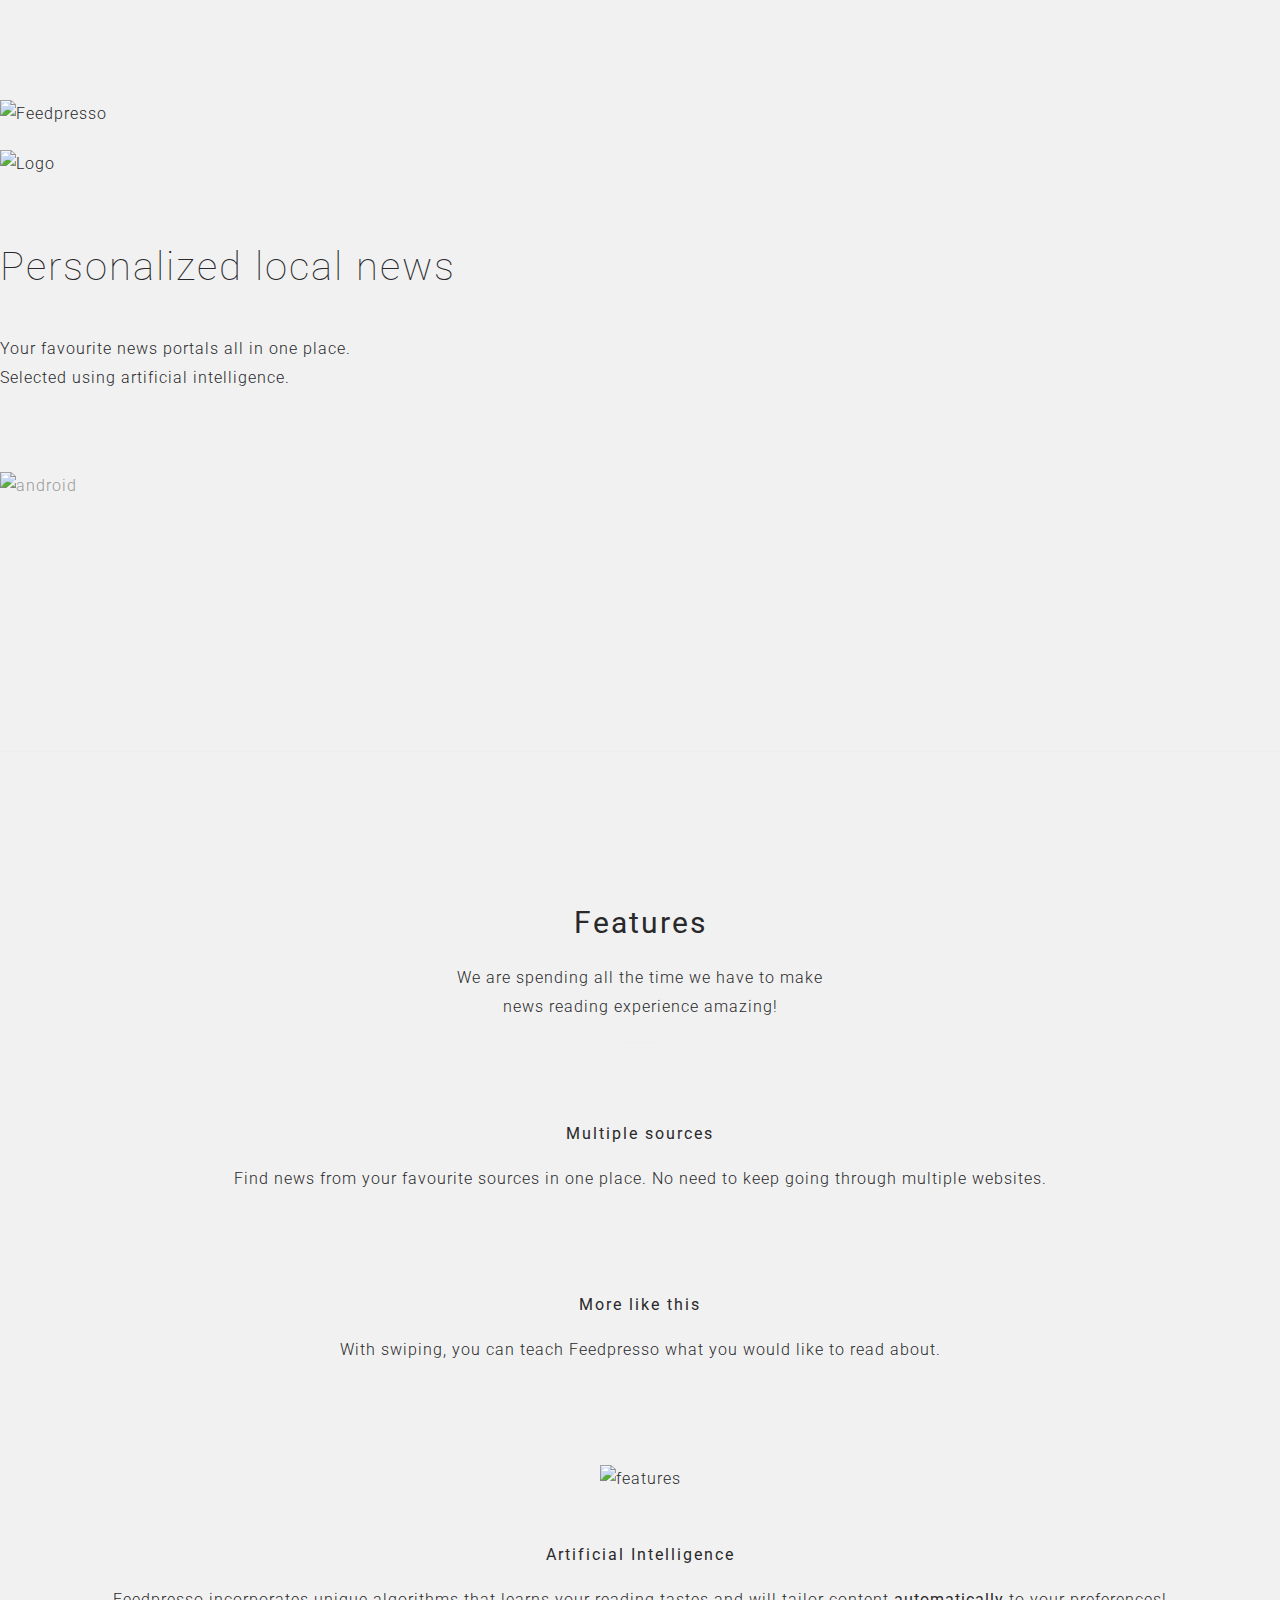
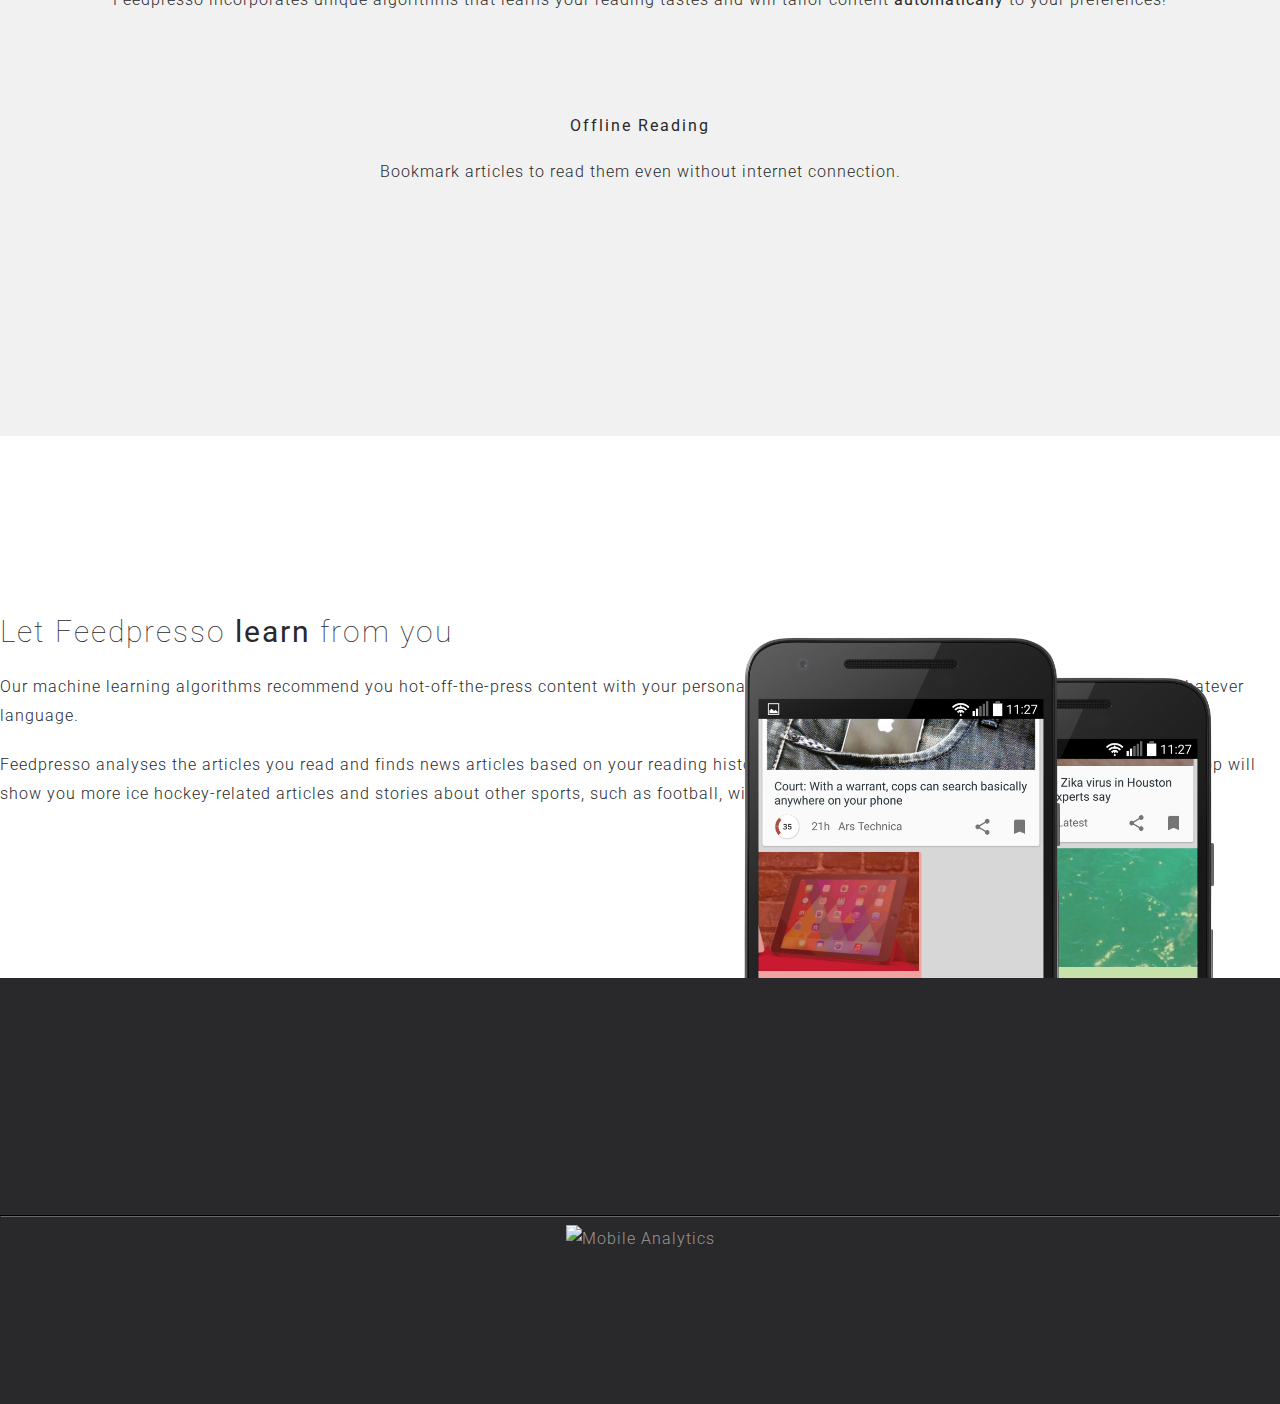
==== commit 91401e84: "Re-phrased and cut down features list" ====
--- a/index.html
+++ b/index.html
@@ -114,6 +114,35 @@
             <div class="row">
                 <div class="col-md-4 leftFeatures">
                     <div class="text-right space100">
+                        <i class="icon-newspaper bigIcon"></i>
+                        <h4 class="bold">Multiple sources</h4>
+                        <p>
+                            Find news from your favourite sources in one place. No need to keep going
+                            through multiple websites.
+                        </p>
+                    </div>
+
+                    <div class="text-right space100">
+                        <i class="icon-heart bigIcon"></i>
+                        <h4 class="bold">More like this</h4>
+                        <p>
+                           With swiping, you can teach Feedpresso
+                           what you would like to read about.
+                        </p>
+                    </div>
+                    <!-- text-right space100 end -->
+
+                </div>
+                <!-- col-md-4 leftFeatures end -->
+
+                <div class="col-md-4">
+                    <img src="images/device-2015-11-10-092421_framed.png" class="img-responsive" alt="features" data-wow-duration="1s" data-wow-offset="50"
+                    data-wow-delay="0s" />
+                </div>
+                <!-- col-md-4 end -->
+
+                <div class="col-md-4 rightFeatures">
+                    <div class="text-left space100">
                         <i class="icon-beaker bigIcon"></i>
                         <h4 class="bold">Artificial Intelligence</h4>
                         <p>
@@ -122,65 +151,15 @@
                             your preferences!
                         </p>
                     </div>
-                    
-                    <div class="text-right space100">
-                        <i class="icon-newspaper bigIcon"></i>
-                        <h4 class="bold">Multiple sources</h4>
-                        <p>
-                            Find your favourite news from multiple sources in one place. No need to keep going
-                            through multiple websites.
-                        </p>
-                    </div>
-                    <!-- text-right space100 end -->
-
-                    <div class="text-right">
-                        <i class="icon-flag bigIcon"></i>
-                        <h4 class="bold">Bookmarks</h4>
-                        <p>
-                            If you find something interesting but do not have time to read that now,
-                            use bookmarks!
-                        </p>
-                    </div>
-                    <!-- text-right end -->
-
-                </div>
-                <!-- col-md-4 leftFeatures end -->
-
-                <div class="col-md-4">
-                    <img src="images/device-2015-11-10-092421_framed.png" class="img-responsive" alt="features" data-wow-duration="1s" data-wow-offset="50"
-                    data-wow-delay="0s" />
-                </div>
-                <!-- col-md-4 end -->
-
-                <div class="col-md-4 rightFeatures">
-                    <div class="text-left space100">
-                        <i class="icon-heart bigIcon"></i>
-                        <h4 class="bold">Swiping</h4>
-                        <p>
-                           Did you like the article? Swipe it right. Didn't like it?
-                           Swipe it left! Just with swiping you can teach Feedpresso
-                           what you would like to read about.
-                        </p>
-                    </div>
                     <div class="text-left space100">
                         <i class="icon-download bigIcon"></i>
                         <h4 class="bold">Offline Reading</h4>
                         <p>
-                            All of the bookmarked articles are downloaded and saved for later in case you would
-                            like to read them when the internet connection isn't going to be available.
+                            Bookmark articles to read them even without internet connection.
                         </p>
                     </div>
                     <!-- text-left space40 end -->
 
-                    <div class="text-left">
-                        <i class="icon-happy bigIcon"></i>
-                        <h4 class="bold">Simple UI</h4>
-                        <p>
-                            We've spent great deal of time to make user interface to be to simple to use while
-                            having the most important functionality. You are going to enjoy this!
-                        </p>
-                    </div>
-                    <!-- text-left end -->
                 </div>
                 <!-- col-md-4 rightFeatures end -->
 
@@ -257,7 +236,17 @@
     <script src="js/jquery.ajaxchimp.min.js"></script>
     <script src="js/jssocials.min.js"></script>
     <script src="js/script.js"></script>
-
+  
+    <script>
+        (function(i,s,o,g,r,a,m){i['GoogleAnalyticsObject']=r;i[r]=i[r]||function(){
+        (i[r].q=i[r].q||[]).push(arguments)},i[r].l=1*new Date();a=s.createElement(o),
+        m=s.getElementsByTagName(o)[0];a.async=1;a.src=g;m.parentNode.insertBefore(a,m)
+        })(window,document,'script','//www.google-analytics.com/analytics.js','ga');
+
+        ga('create', 'UA-51910082-6', 'auto');
+        ga('send', 'pageview');
+
+    </script>
 </body>
 
 </html>
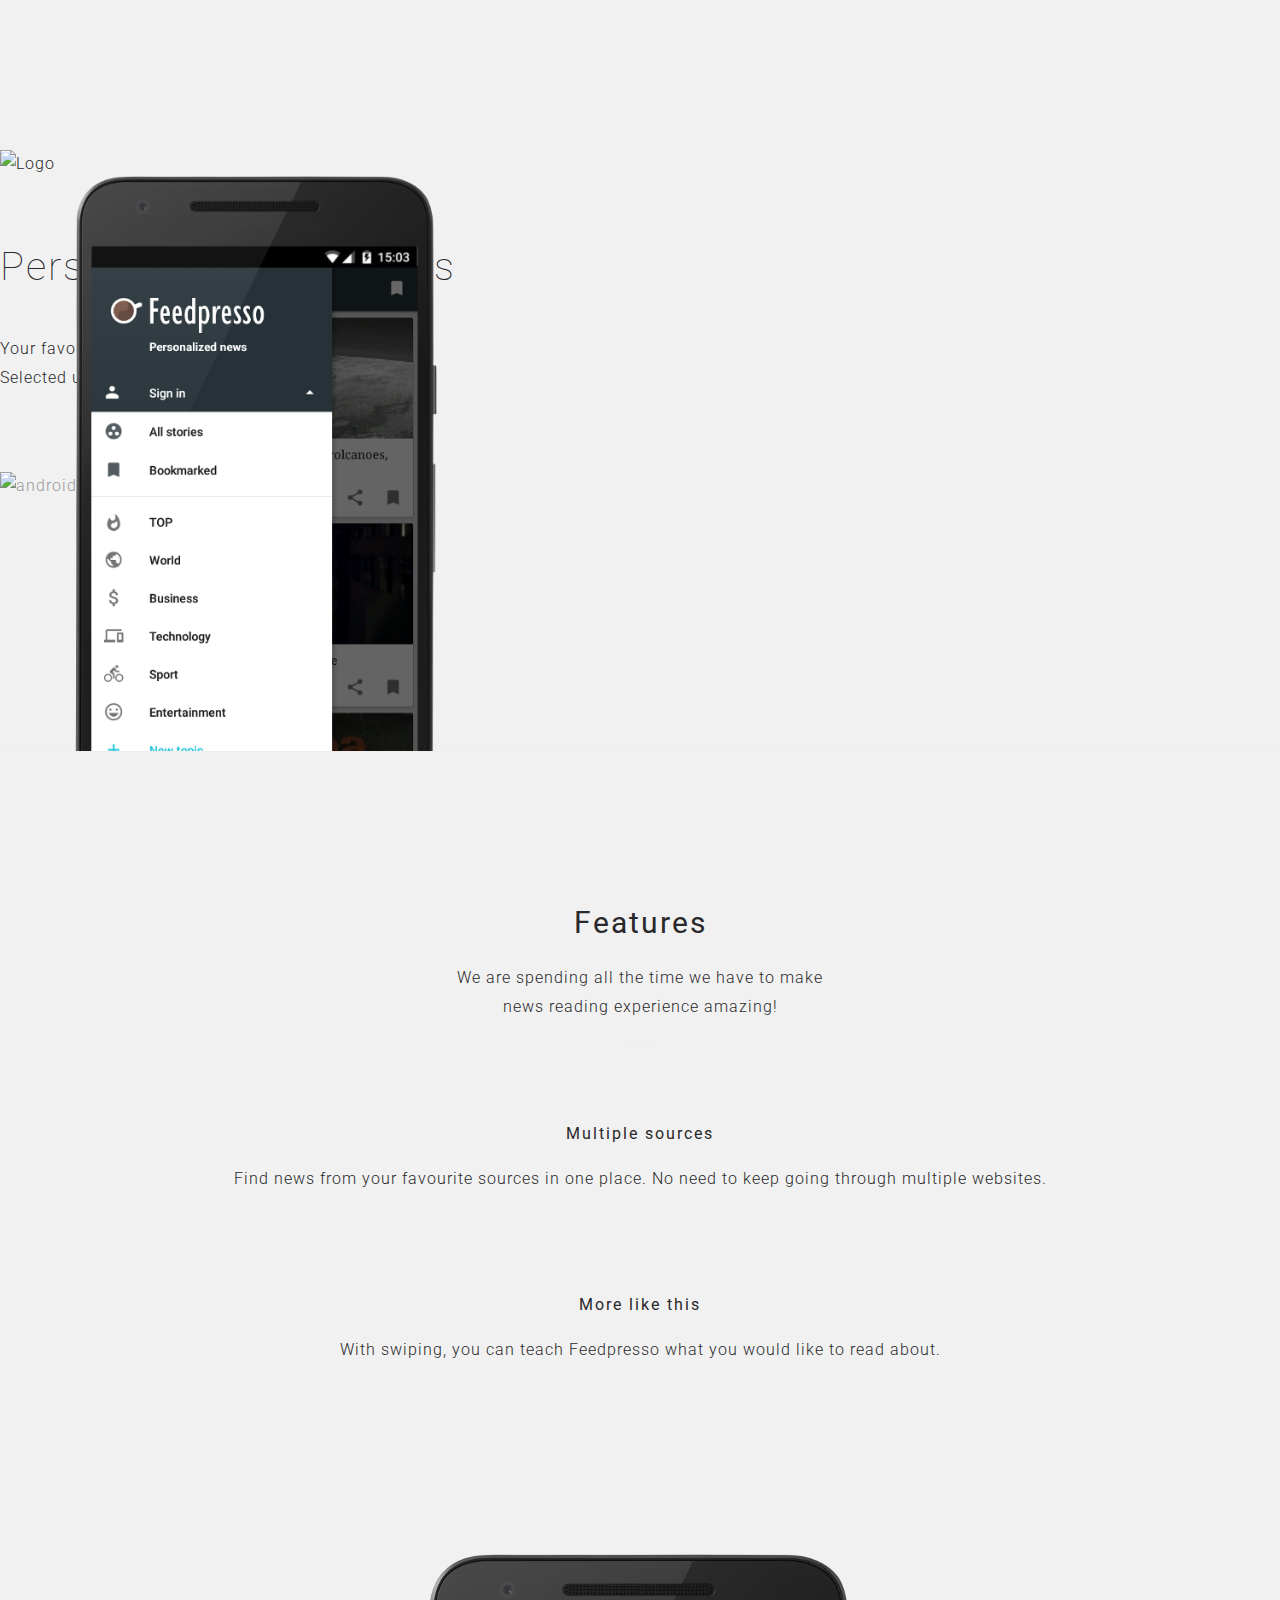
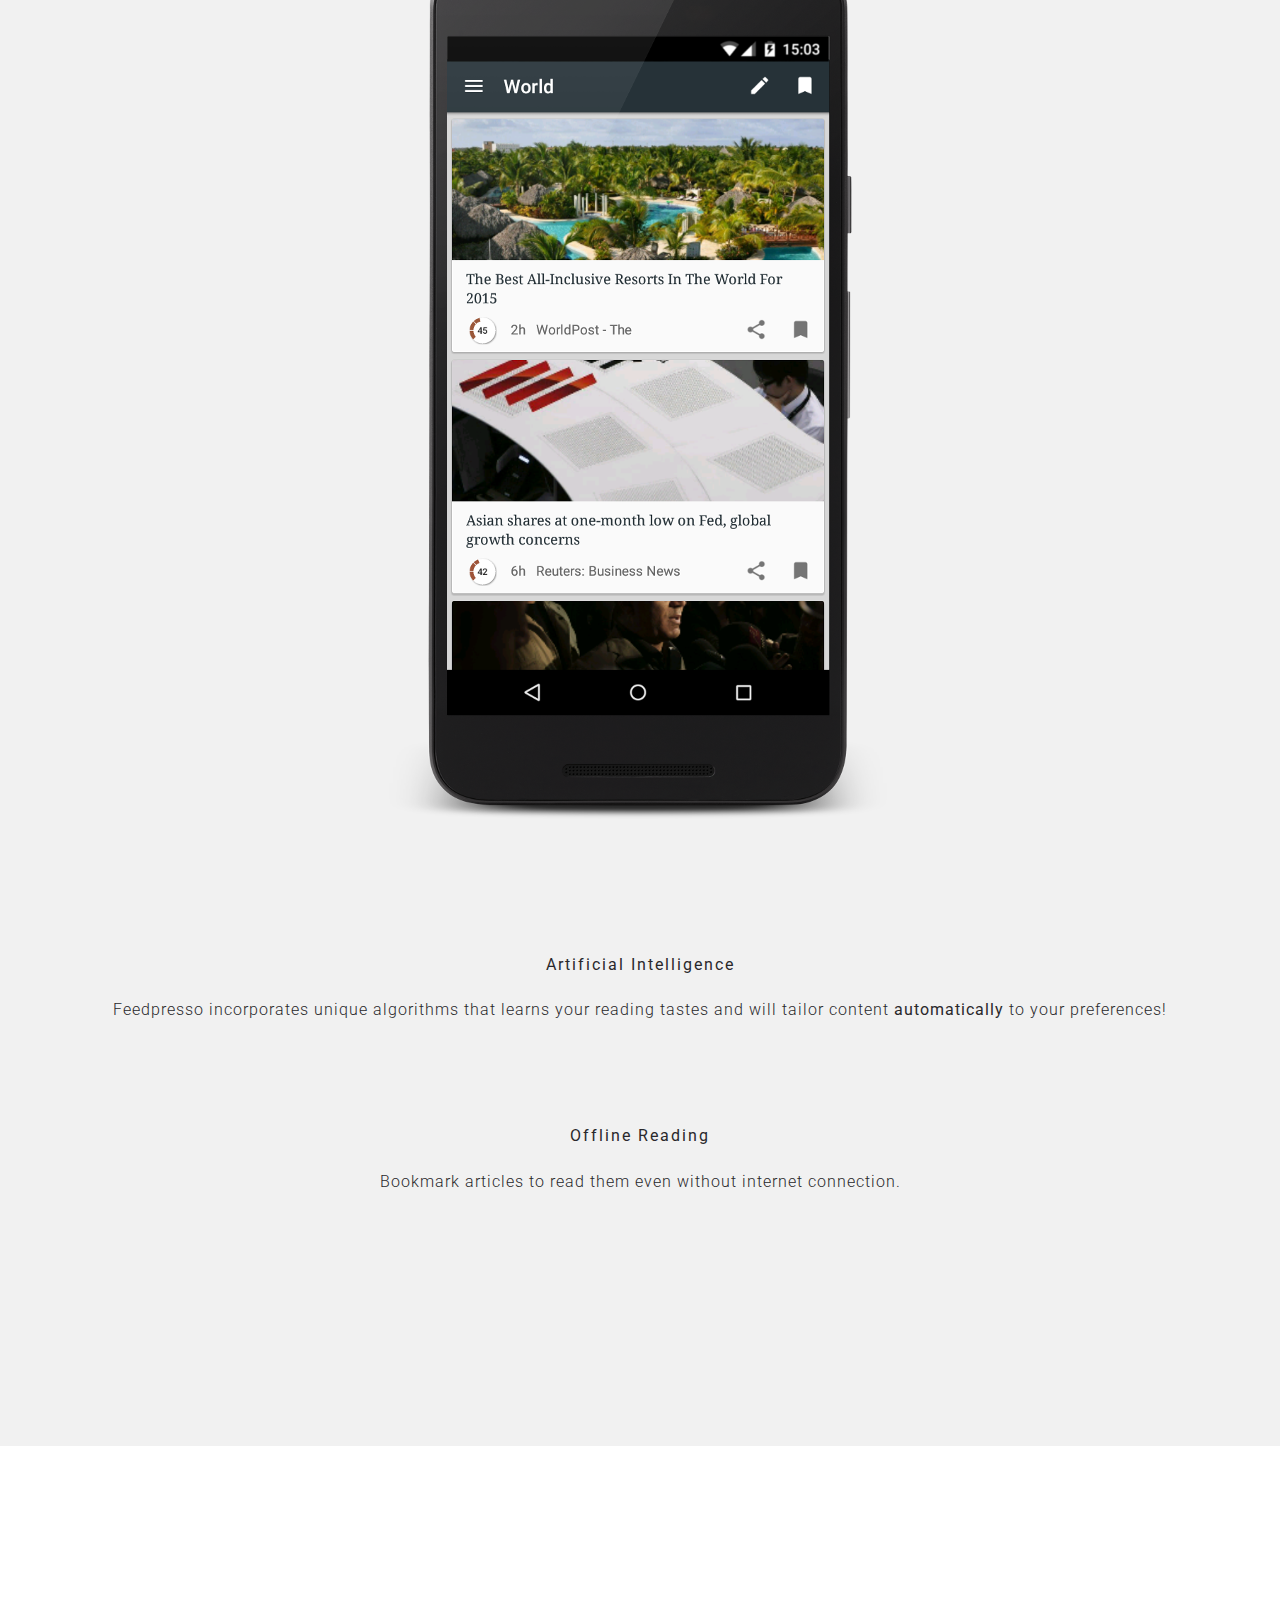
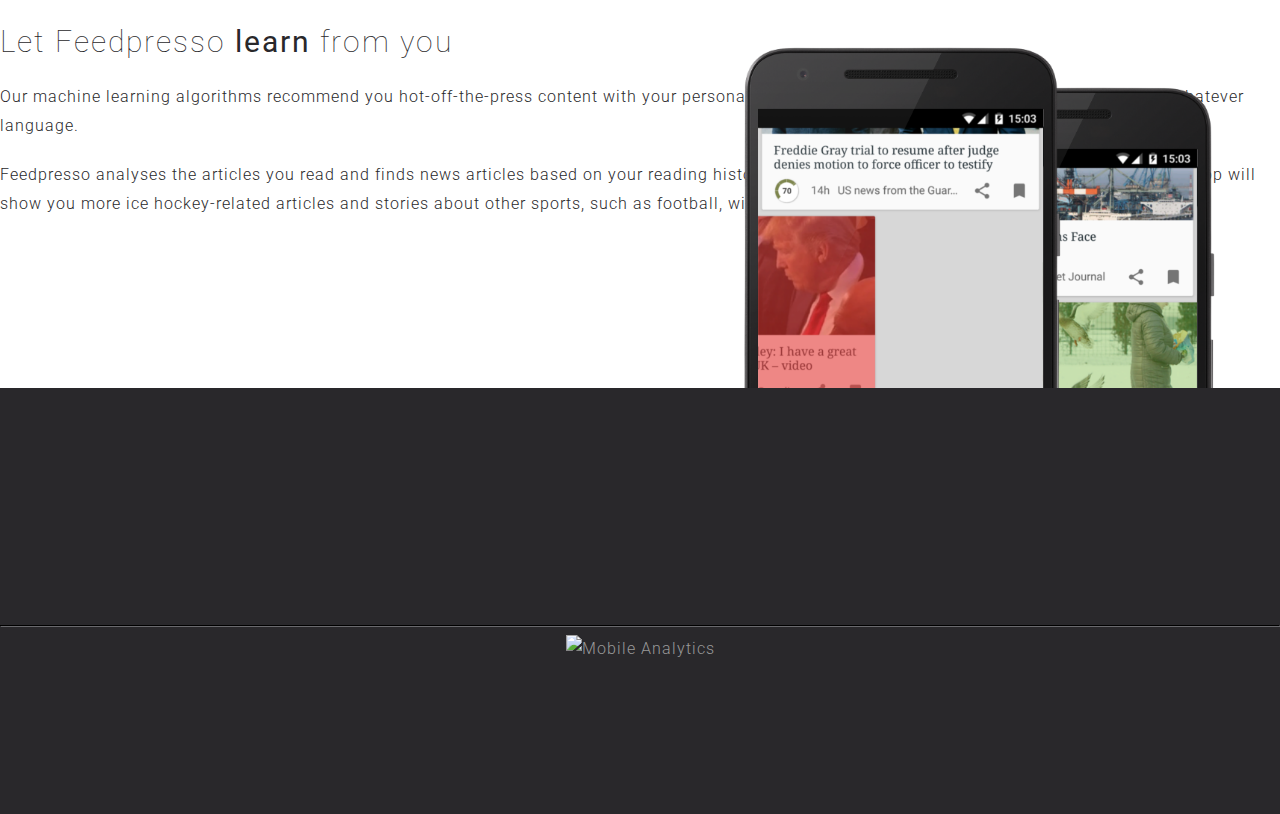
==== commit bec99ccb: "Smaller images" ====
--- a/index.html
+++ b/index.html
@@ -58,7 +58,7 @@
     <section id="intro">
         <div class="container">
             <div class="row relative">
-                <img src="images/device-2015-11-10-092255_framed.png" alt="Feedpresso" class="intro-mobile img-responsive" />
+                <img src="images/phone_menu.png" alt="Feedpresso" class="intro-mobile img-responsive" />
                 <div id="intro-texture"></div>
 
                 <div class="col-md-6 col-md-offset-5">
@@ -136,7 +136,7 @@
                 <!-- col-md-4 leftFeatures end -->
 
                 <div class="col-md-4">
-                    <img src="images/device-2015-11-10-092421_framed.png" class="img-responsive" alt="features" data-wow-duration="1s" data-wow-offset="50"
+                    <img src="images/phone_stream.png" class="img-responsive" alt="features" data-wow-duration="1s" data-wow-offset="50"
                     data-wow-delay="0s" />
                 </div>
                 <!-- col-md-4 end -->
@@ -175,8 +175,8 @@
         <div class="container">
             <div class="row relative">
                 <div class="phones">
-                    <img src="images/2016-01-19 09.27.38_framed.png" alt="wava" class="right-mob-front img-responsive" />
-                    <img src="images/2016-01-19 09.27.07_framed.png" alt="wava" class="right-mob-back img-responsive wow fadeInUp" data-wow-duration="1s"
+                    <img src="images/phone_swipe_left.png" alt="wava" class="right-mob-front img-responsive" />
+                    <img src="images/phone_swipe_right.png" alt="wava" class="right-mob-back img-responsive wow fadeInUp" data-wow-duration="1s"
                     data-wow-offset="50" data-wow-delay="0s" />
                 </div>
                 <div class="col-md-6">
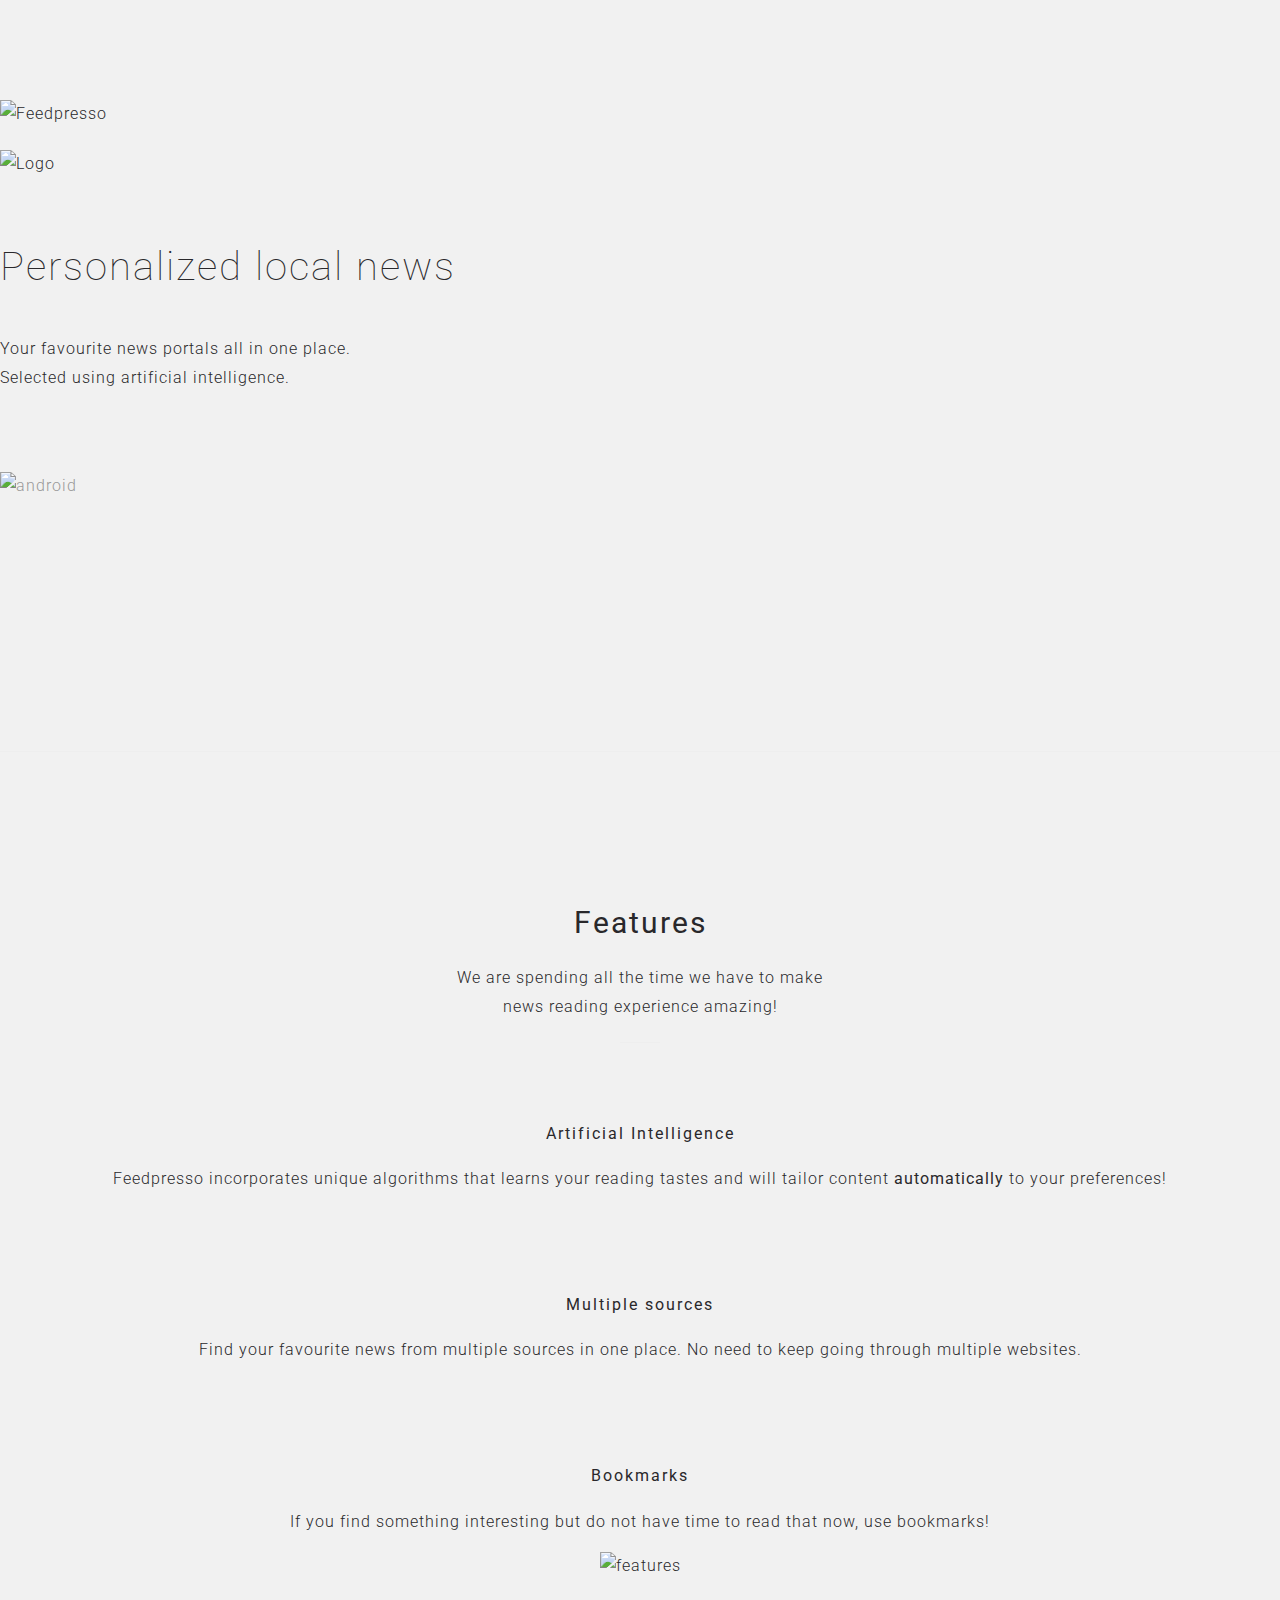
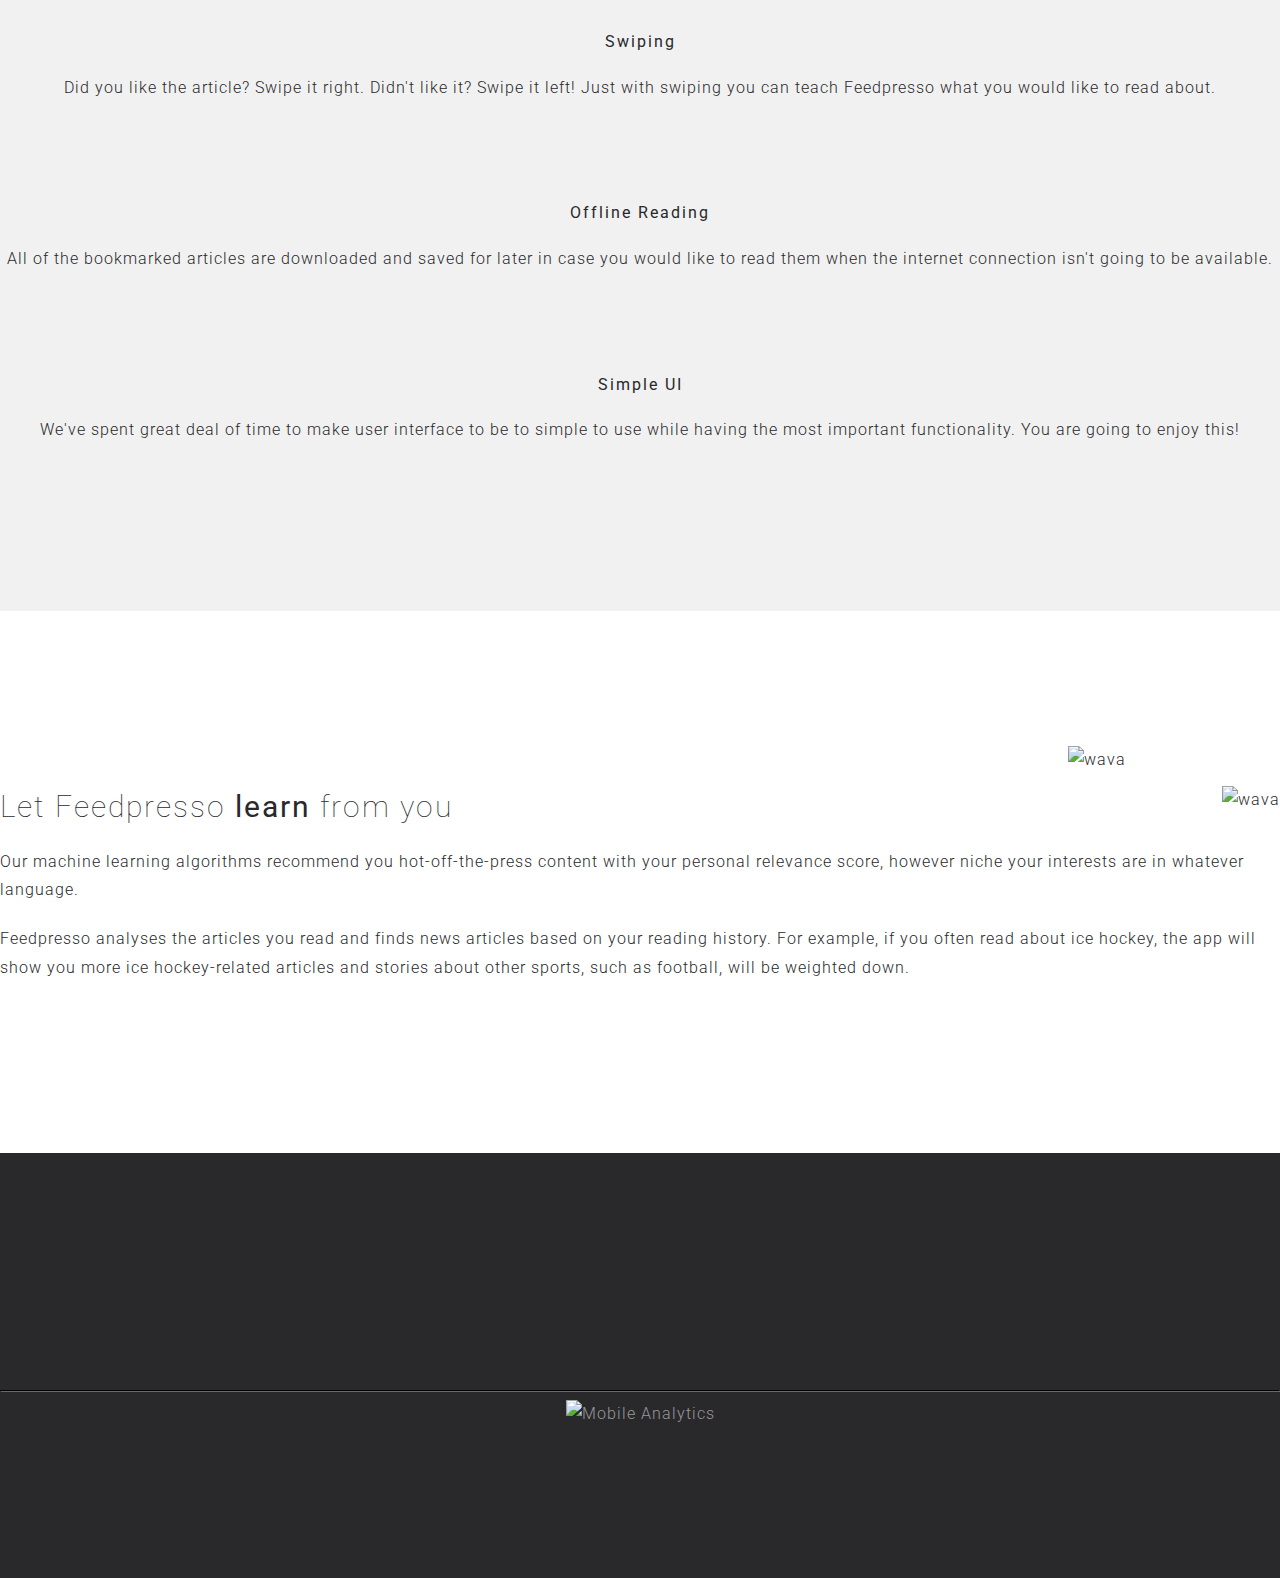
==== commit c0d9f3d7: "Adding facebook pixel" ====
--- a/index.html
+++ b/index.html
@@ -58,7 +58,7 @@
     <section id="intro">
         <div class="container">
             <div class="row relative">
-                <img src="images/phone_menu.png" alt="Feedpresso" class="intro-mobile img-responsive" />
+                <img src="images/device-2015-11-10-092255_framed.png" alt="Feedpresso" class="intro-mobile img-responsive" />
                 <div id="intro-texture"></div>
 
                 <div class="col-md-6 col-md-offset-5">
@@ -114,35 +114,6 @@
             <div class="row">
                 <div class="col-md-4 leftFeatures">
                     <div class="text-right space100">
-                        <i class="icon-newspaper bigIcon"></i>
-                        <h4 class="bold">Multiple sources</h4>
-                        <p>
-                            Find news from your favourite sources in one place. No need to keep going
-                            through multiple websites.
-                        </p>
-                    </div>
-
-                    <div class="text-right space100">
-                        <i class="icon-heart bigIcon"></i>
-                        <h4 class="bold">More like this</h4>
-                        <p>
-                           With swiping, you can teach Feedpresso
-                           what you would like to read about.
-                        </p>
-                    </div>
-                    <!-- text-right space100 end -->
-
-                </div>
-                <!-- col-md-4 leftFeatures end -->
-
-                <div class="col-md-4">
-                    <img src="images/phone_stream.png" class="img-responsive" alt="features" data-wow-duration="1s" data-wow-offset="50"
-                    data-wow-delay="0s" />
-                </div>
-                <!-- col-md-4 end -->
-
-                <div class="col-md-4 rightFeatures">
-                    <div class="text-left space100">
                         <i class="icon-beaker bigIcon"></i>
                         <h4 class="bold">Artificial Intelligence</h4>
                         <p>
@@ -151,15 +122,65 @@
                             your preferences!
                         </p>
                     </div>
+                    
+                    <div class="text-right space100">
+                        <i class="icon-newspaper bigIcon"></i>
+                        <h4 class="bold">Multiple sources</h4>
+                        <p>
+                            Find your favourite news from multiple sources in one place. No need to keep going
+                            through multiple websites.
+                        </p>
+                    </div>
+                    <!-- text-right space100 end -->
+
+                    <div class="text-right">
+                        <i class="icon-flag bigIcon"></i>
+                        <h4 class="bold">Bookmarks</h4>
+                        <p>
+                            If you find something interesting but do not have time to read that now,
+                            use bookmarks!
+                        </p>
+                    </div>
+                    <!-- text-right end -->
+
+                </div>
+                <!-- col-md-4 leftFeatures end -->
+
+                <div class="col-md-4">
+                    <img src="images/device-2015-11-10-092421_framed.png" class="img-responsive" alt="features" data-wow-duration="1s" data-wow-offset="50"
+                    data-wow-delay="0s" />
+                </div>
+                <!-- col-md-4 end -->
+
+                <div class="col-md-4 rightFeatures">
+                    <div class="text-left space100">
+                        <i class="icon-heart bigIcon"></i>
+                        <h4 class="bold">Swiping</h4>
+                        <p>
+                           Did you like the article? Swipe it right. Didn't like it?
+                           Swipe it left! Just with swiping you can teach Feedpresso
+                           what you would like to read about.
+                        </p>
+                    </div>
                     <div class="text-left space100">
                         <i class="icon-download bigIcon"></i>
                         <h4 class="bold">Offline Reading</h4>
                         <p>
-                            Bookmark articles to read them even without internet connection.
+                            All of the bookmarked articles are downloaded and saved for later in case you would
+                            like to read them when the internet connection isn't going to be available.
                         </p>
                     </div>
                     <!-- text-left space40 end -->
 
+                    <div class="text-left">
+                        <i class="icon-happy bigIcon"></i>
+                        <h4 class="bold">Simple UI</h4>
+                        <p>
+                            We've spent great deal of time to make user interface to be to simple to use while
+                            having the most important functionality. You are going to enjoy this!
+                        </p>
+                    </div>
+                    <!-- text-left end -->
                 </div>
                 <!-- col-md-4 rightFeatures end -->
 
@@ -175,8 +196,8 @@
         <div class="container">
             <div class="row relative">
                 <div class="phones">
-                    <img src="images/phone_swipe_left.png" alt="wava" class="right-mob-front img-responsive" />
-                    <img src="images/phone_swipe_right.png" alt="wava" class="right-mob-back img-responsive wow fadeInUp" data-wow-duration="1s"
+                    <img src="images/2016-01-19 09.27.38_framed.png" alt="wava" class="right-mob-front img-responsive" />
+                    <img src="images/2016-01-19 09.27.07_framed.png" alt="wava" class="right-mob-back img-responsive wow fadeInUp" data-wow-duration="1s"
                     data-wow-offset="50" data-wow-delay="0s" />
                 </div>
                 <div class="col-md-6">
@@ -247,6 +268,21 @@
         ga('send', 'pageview');
 
     </script>
+    
+    <!-- Facebook Pixel Code -->
+    <script>
+    !function(f,b,e,v,n,t,s){if(f.fbq)return;n=f.fbq=function(){n.callMethod?
+    n.callMethod.apply(n,arguments):n.queue.push(arguments)};if(!f._fbq)f._fbq=n;
+    n.push=n;n.loaded=!0;n.version='2.0';n.queue=[];t=b.createElement(e);t.async=!0;
+    t.src=v;s=b.getElementsByTagName(e)[0];s.parentNode.insertBefore(t,s)}(window,
+    document,'script','//connect.facebook.net/en_US/fbevents.js');
+
+    fbq('init', '933618913393589');
+    fbq('track', "PageView");</script>
+    <noscript><img height="1" width="1" style="display:none"
+    src="https://www.facebook.com/tr?id=933618913393589&ev=PageView&noscript=1"
+    /></noscript>
+    <!-- End Facebook Pixel Code -->
 </body>
 
 </html>
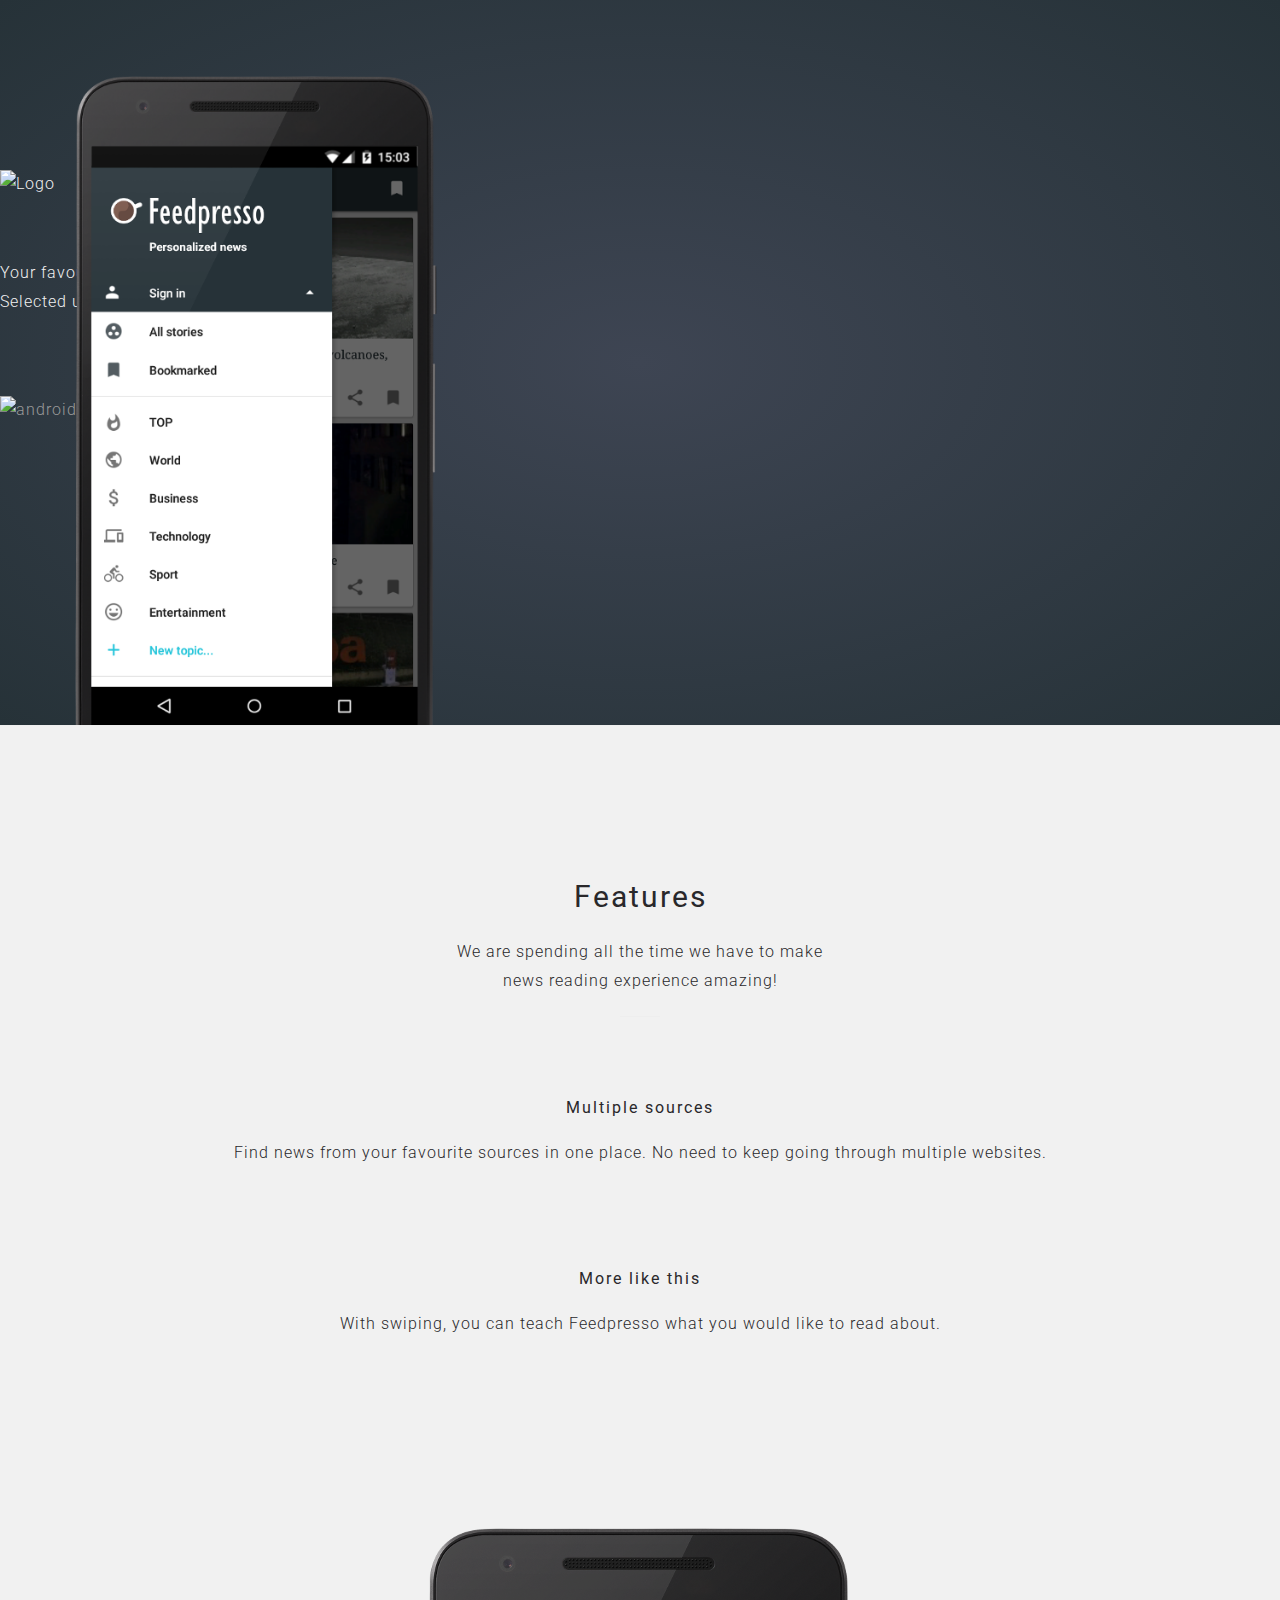
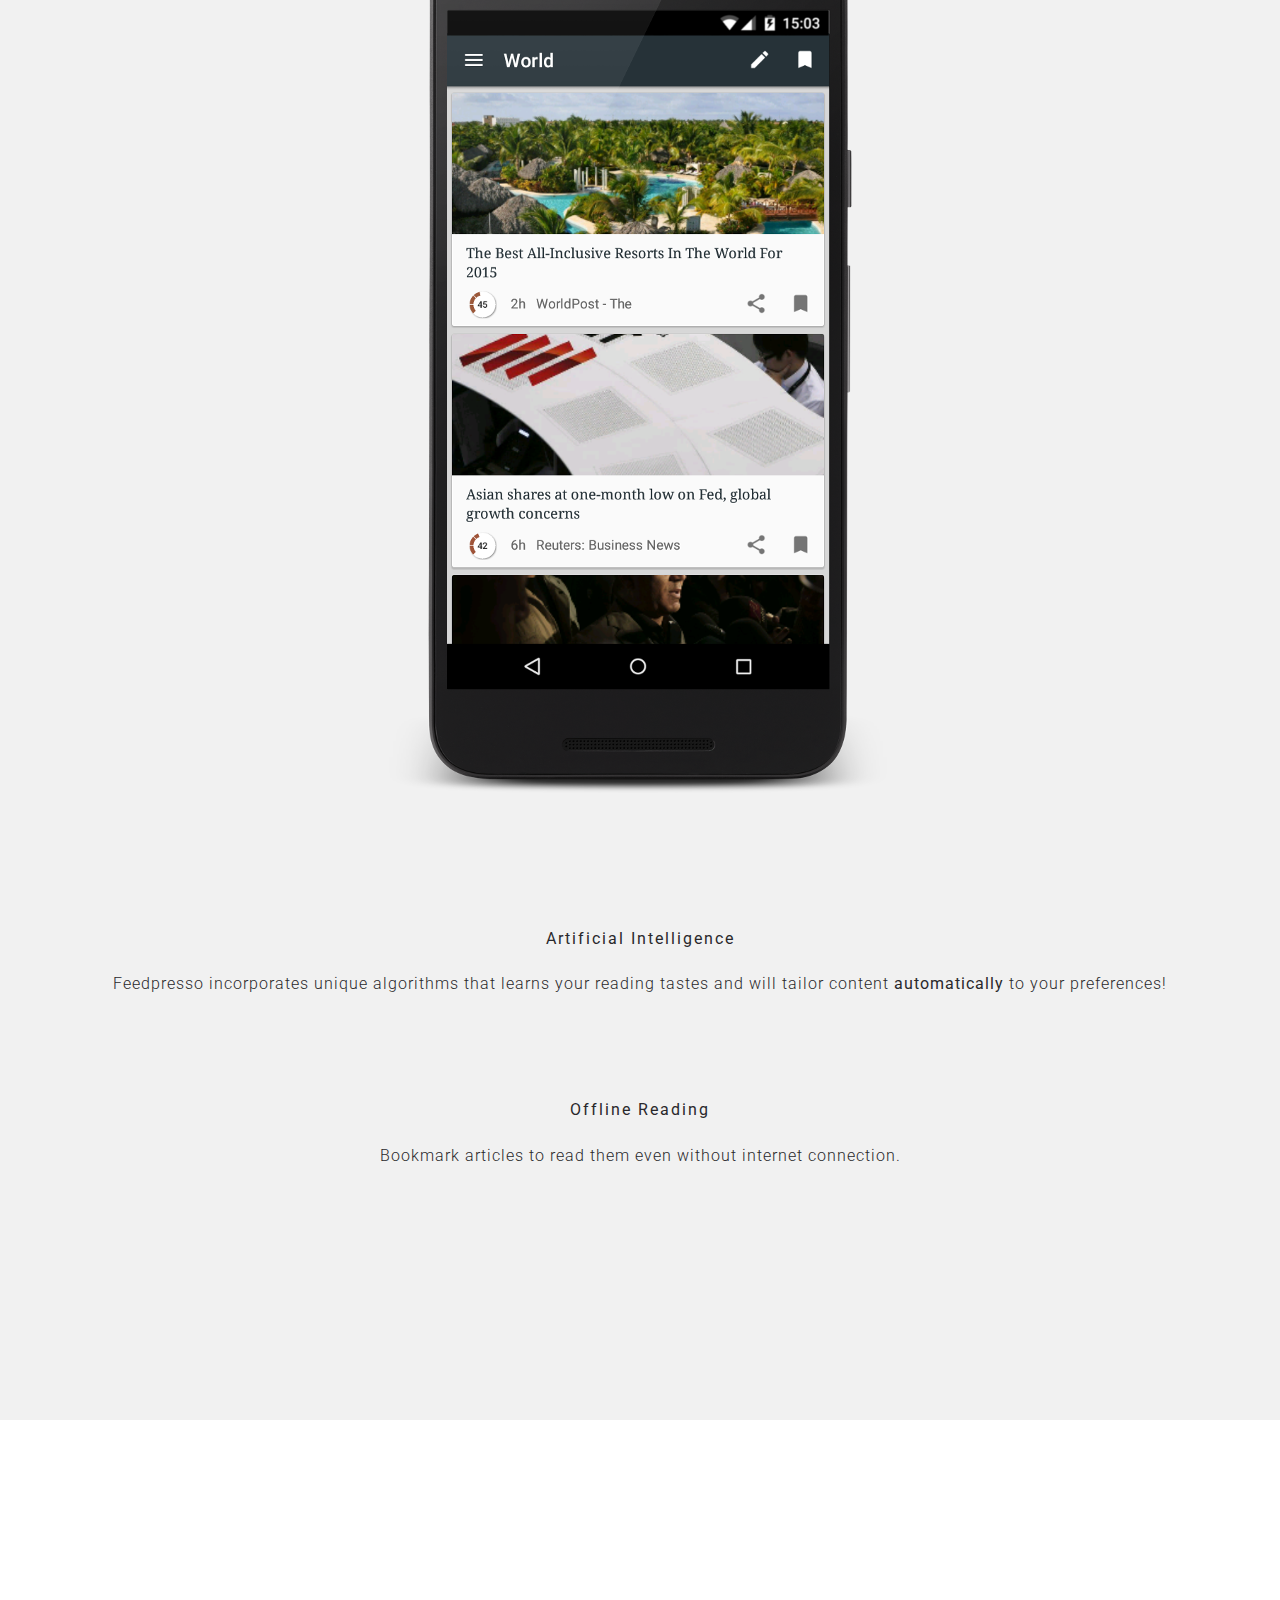
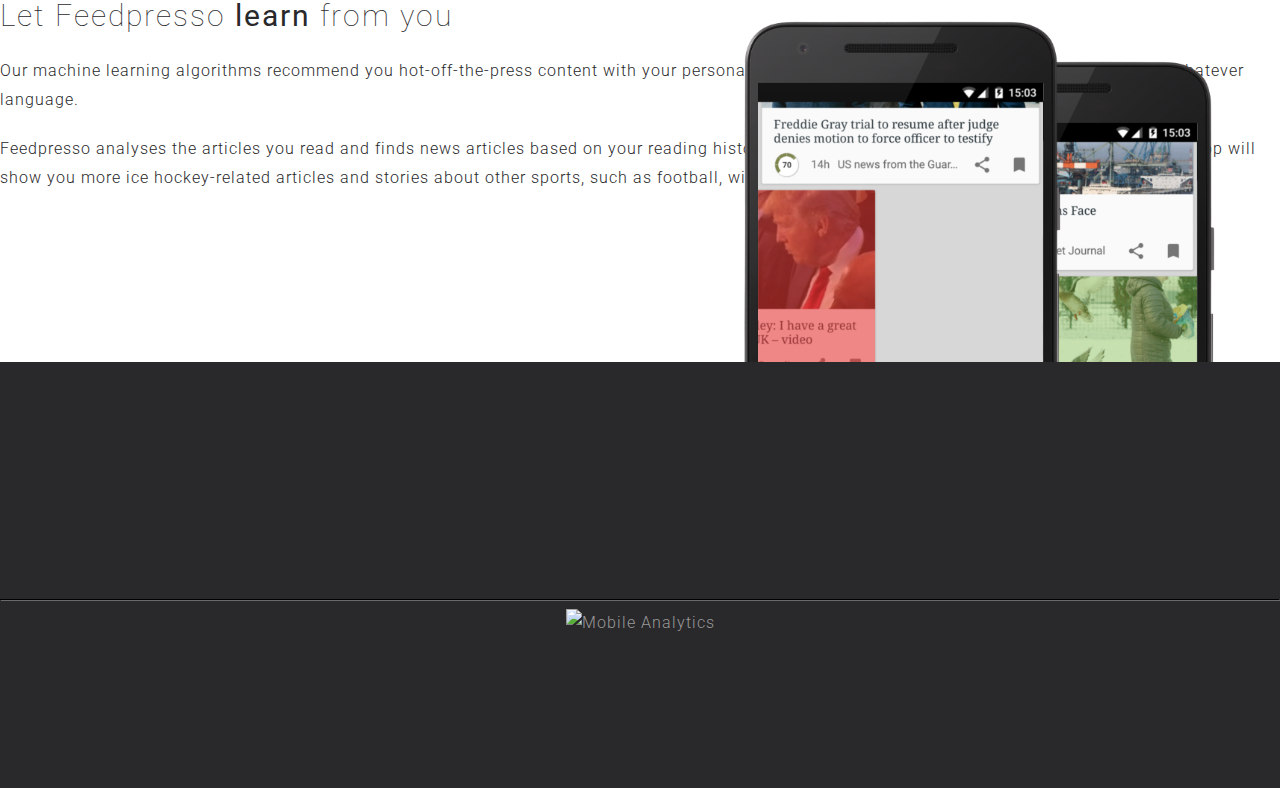
==== commit 972a122c: "Fading text" ====
--- a/index.html
+++ b/index.html
@@ -8,8 +8,14 @@
     <meta name="author" content="Feedpresso">
     <!--[if IE]><meta http-equiv='X-UA-Compatible' content='IE=edge,chrome=1'><![endif]-->
     <meta name="viewport" content="width=device-width, initial-scale=1, maximum-scale=1">
+
+    <meta property="og:title" content="Feedpresso | Personalised news in your local language" />
+    <meta property="og:type" content="website" />
+    <meta property="og:url" content="http://www.feedpresso.com/" />
+    <meta property="og:image" content="http://www.feedpresso.com/images/600x400.jpg" />
+
     <!-- Site title -->
-    <title>Feedpresso | Local news, rss and machine learning</title>
+    <title>Feedpresso | Personalised news in your local language</title>
 
     <!-- Favicons AND TOUCH ICONS   -->
     <link rel="icon" href="images/favicon.ico">
@@ -37,7 +43,9 @@
                                 <script src="js/respond.min.js"></script>
         <![endif]-->
     <script src="js/modernizr.custom.min.js"></script>
-
+    <script type="text/javascript" async defer
+      src="https://apis.google.com/js/platform.js?publisherid=100927150269975007430">
+    </script>
     <!-- Style Switch -->
     <link rel="stylesheet" type="text/css" href="css/colors/green.css" title="green" media="screen" />
 
@@ -58,7 +66,7 @@
     <section id="intro">
         <div class="container">
             <div class="row relative">
-                <img src="images/device-2015-11-10-092255_framed.png" alt="Feedpresso" class="intro-mobile img-responsive" />
+                <img src="images/phone_menu.png" alt="Feedpresso" class="intro-mobile img-responsive" />
                 <div id="intro-texture"></div>
 
                 <div class="col-md-6 col-md-offset-5">
@@ -68,8 +76,14 @@
                         </div>
                     </div>
 
+                    <!--<div class="space40">-->
+                        <!--<h1>Personalized local news</h1>-->
+                    <!--</div>-->
+                    
                     <div class="space40">
-                        <h1>Personalized local news</h1>
+                        <h1 class="quotes">Artificial Intelligence discovers interesting content</h1>
+                        <h1 class="quotes">You save more time</h1>
+                        <h1 class="quotes">And find more relevant stories</h1>
                     </div>
 
                     <p class="space80">
@@ -79,7 +93,7 @@
                     </p>
 
                     <div class="downloads space40">
-                        <a href="https://play.google.com/store/apps/details?id=com.feedpresso.mobile&utm_source=landing&utm_medium=badge_intro&utm_campaign=landing"><img src="images/google-play-badge.png" alt="android" width="200"/></a>
+                        <a href="https://play.google.com/store/apps/details?id=com.feedpresso.mobile&referrer=utm_source%3Dlandingpage%26utm_medium%3Dinstallbadge%26utm_campaign%3Dinstallbadge"><img src="images/google-play-badge.png" alt="android" width="200"/></a>
                     </div>
                     <div class="space100"></div>
                 </div>
@@ -114,6 +128,35 @@
             <div class="row">
                 <div class="col-md-4 leftFeatures">
                     <div class="text-right space100">
+                        <i class="icon-newspaper bigIcon"></i>
+                        <h4 class="bold">Multiple sources</h4>
+                        <p>
+                            Find news from your favourite sources in one place. No need to keep going
+                            through multiple websites.
+                        </p>
+                    </div>
+
+                    <div class="text-right space100">
+                        <i class="icon-heart bigIcon"></i>
+                        <h4 class="bold">More like this</h4>
+                        <p>
+                           With swiping, you can teach Feedpresso
+                           what you would like to read about.
+                        </p>
+                    </div>
+                    <!-- text-right space100 end -->
+
+                </div>
+                <!-- col-md-4 leftFeatures end -->
+
+                <div class="col-md-4">
+                    <img src="images/phone_stream.png" class="img-responsive" alt="features" data-wow-duration="1s" data-wow-offset="50"
+                    data-wow-delay="0s" />
+                </div>
+                <!-- col-md-4 end -->
+
+                <div class="col-md-4 rightFeatures">
+                    <div class="text-left space100">
                         <i class="icon-beaker bigIcon"></i>
                         <h4 class="bold">Artificial Intelligence</h4>
                         <p>
@@ -122,65 +165,15 @@
                             your preferences!
                         </p>
                     </div>
-                    
-                    <div class="text-right space100">
-                        <i class="icon-newspaper bigIcon"></i>
-                        <h4 class="bold">Multiple sources</h4>
-                        <p>
-                            Find your favourite news from multiple sources in one place. No need to keep going
-                            through multiple websites.
-                        </p>
-                    </div>
-                    <!-- text-right space100 end -->
-
-                    <div class="text-right">
-                        <i class="icon-flag bigIcon"></i>
-                        <h4 class="bold">Bookmarks</h4>
-                        <p>
-                            If you find something interesting but do not have time to read that now,
-                            use bookmarks!
-                        </p>
-                    </div>
-                    <!-- text-right end -->
-
-                </div>
-                <!-- col-md-4 leftFeatures end -->
-
-                <div class="col-md-4">
-                    <img src="images/device-2015-11-10-092421_framed.png" class="img-responsive" alt="features" data-wow-duration="1s" data-wow-offset="50"
-                    data-wow-delay="0s" />
-                </div>
-                <!-- col-md-4 end -->
-
-                <div class="col-md-4 rightFeatures">
-                    <div class="text-left space100">
-                        <i class="icon-heart bigIcon"></i>
-                        <h4 class="bold">Swiping</h4>
-                        <p>
-                           Did you like the article? Swipe it right. Didn't like it?
-                           Swipe it left! Just with swiping you can teach Feedpresso
-                           what you would like to read about.
-                        </p>
-                    </div>
                     <div class="text-left space100">
                         <i class="icon-download bigIcon"></i>
                         <h4 class="bold">Offline Reading</h4>
                         <p>
-                            All of the bookmarked articles are downloaded and saved for later in case you would
-                            like to read them when the internet connection isn't going to be available.
+                            Bookmark articles to read them even without internet connection.
                         </p>
                     </div>
                     <!-- text-left space40 end -->
 
-                    <div class="text-left">
-                        <i class="icon-happy bigIcon"></i>
-                        <h4 class="bold">Simple UI</h4>
-                        <p>
-                            We've spent great deal of time to make user interface to be to simple to use while
-                            having the most important functionality. You are going to enjoy this!
-                        </p>
-                    </div>
-                    <!-- text-left end -->
                 </div>
                 <!-- col-md-4 rightFeatures end -->
 
@@ -196,8 +189,8 @@
         <div class="container">
             <div class="row relative">
                 <div class="phones">
-                    <img src="images/2016-01-19 09.27.38_framed.png" alt="wava" class="right-mob-front img-responsive" />
-                    <img src="images/2016-01-19 09.27.07_framed.png" alt="wava" class="right-mob-back img-responsive wow fadeInUp" data-wow-duration="1s"
+                    <img src="images/phone_swipe_left.png" alt="wava" class="right-mob-front img-responsive" />
+                    <img src="images/phone_swipe_right.png" alt="wava" class="right-mob-back img-responsive wow fadeInUp" data-wow-duration="1s"
                     data-wow-offset="50" data-wow-delay="0s" />
                 </div>
                 <div class="col-md-6">
--- a/css/style.css
+++ b/css/style.css
@@ -23,6 +23,11 @@
 
 */
 
+.quotes {
+    display: none;  
+    line-height: 1.125;
+    min-height: 3.375em;
+}
 
 /* - General ------------------------------------------------------- */
 
@@ -282,6 +287,8 @@
 }
 .navbar{
     margin-bottom: 0px;
+    background: #263238;
+    border-radius: 0px;
 }
 .navbar-nav {
     float: left;
@@ -316,12 +323,37 @@
 /* intro ---------------------------------------------------------------- */
 
 #intro{
-    background: #f1f1f1;
-    padding: 150px 0px;
+    background: #263238;
+    background: -webkit-radial-gradient(#3e4553, #263238); /* Safari 5.1 to 6.0 */
+    background: -o-radial-gradient(#3e4553, #263238); /* For Opera 11.6 to 12.0 */
+    background: -moz-radial-gradient(#3e4553, #263238); /* For Firefox 3.6 to 15 */
+    background: radial-gradient(#3e4553, #263238); /* Standard syntax */
+    padding-top: 50px;
+    padding-bottom: 200px;
     position: relative;
     z-index: 1;
     overflow: hidden;
-}
+    color: #f1f1f1;
+}
+
+#intro-texture {
+    background-image: url(../images/noisy-texture-100x100-o5-d10-c-263238-t1.png);
+    background-repeat: repeat;
+    background: red;
+    height: 100%;
+    width: 200px;
+}
+
+#intro-logo {
+    padding-top: 120px;
+}
+
+#intro h1 {
+    color: #f1f1f1;
+    font-weight: 700;
+}
+
+
 .intro-mobile {
     position: absolute;
     left: 0px;
@@ -338,7 +370,6 @@
 
 /* screenshots ---------------------------------------------------------------- */
 .screenshot-image{
-    background:url("../images/bg.jpg") no-repeat top center scroll #fff;
     -webkit-background-size: 100%;
     -moz-background-size: 100%;
     -o-background-size: 100%;
@@ -349,6 +380,9 @@
     background-size: cover;
     width: 100%;      
 }
+.screenshot-image h1.bold {
+    font-weight: 700;
+}
 .downloadNumber{
     background: #f44c67;
     color: #fff;
@@ -361,7 +395,7 @@
     width: 100%;
     height: 100%;
     padding-top: 150px;
-    padding-bottom:600px;
+    padding-bottom:150px;
 }
 .gradient{
     background: url("../images/gradient.png") repeat-x top center;
@@ -394,6 +428,10 @@
     background: #f9f9f9;
     border-top: 1px solid #eee;
     text-align: center;
+}
+#overview h4{
+    font-size: 27px;
+    font-weight: 700;
 }
 .bigIcon{
     color: #F44C67;
@@ -522,6 +560,9 @@
 #contact {
     background: #F4F4F4;
     text-align: center;
+}
+#contact .btn {
+    font-weight: 600;
 }
 .form-control{
     background: transparent;
@@ -837,4 +878,4 @@
 /* Custom, iPhone Retina */
 @media only screen and (max-width : 320px) {
 
-}+}
